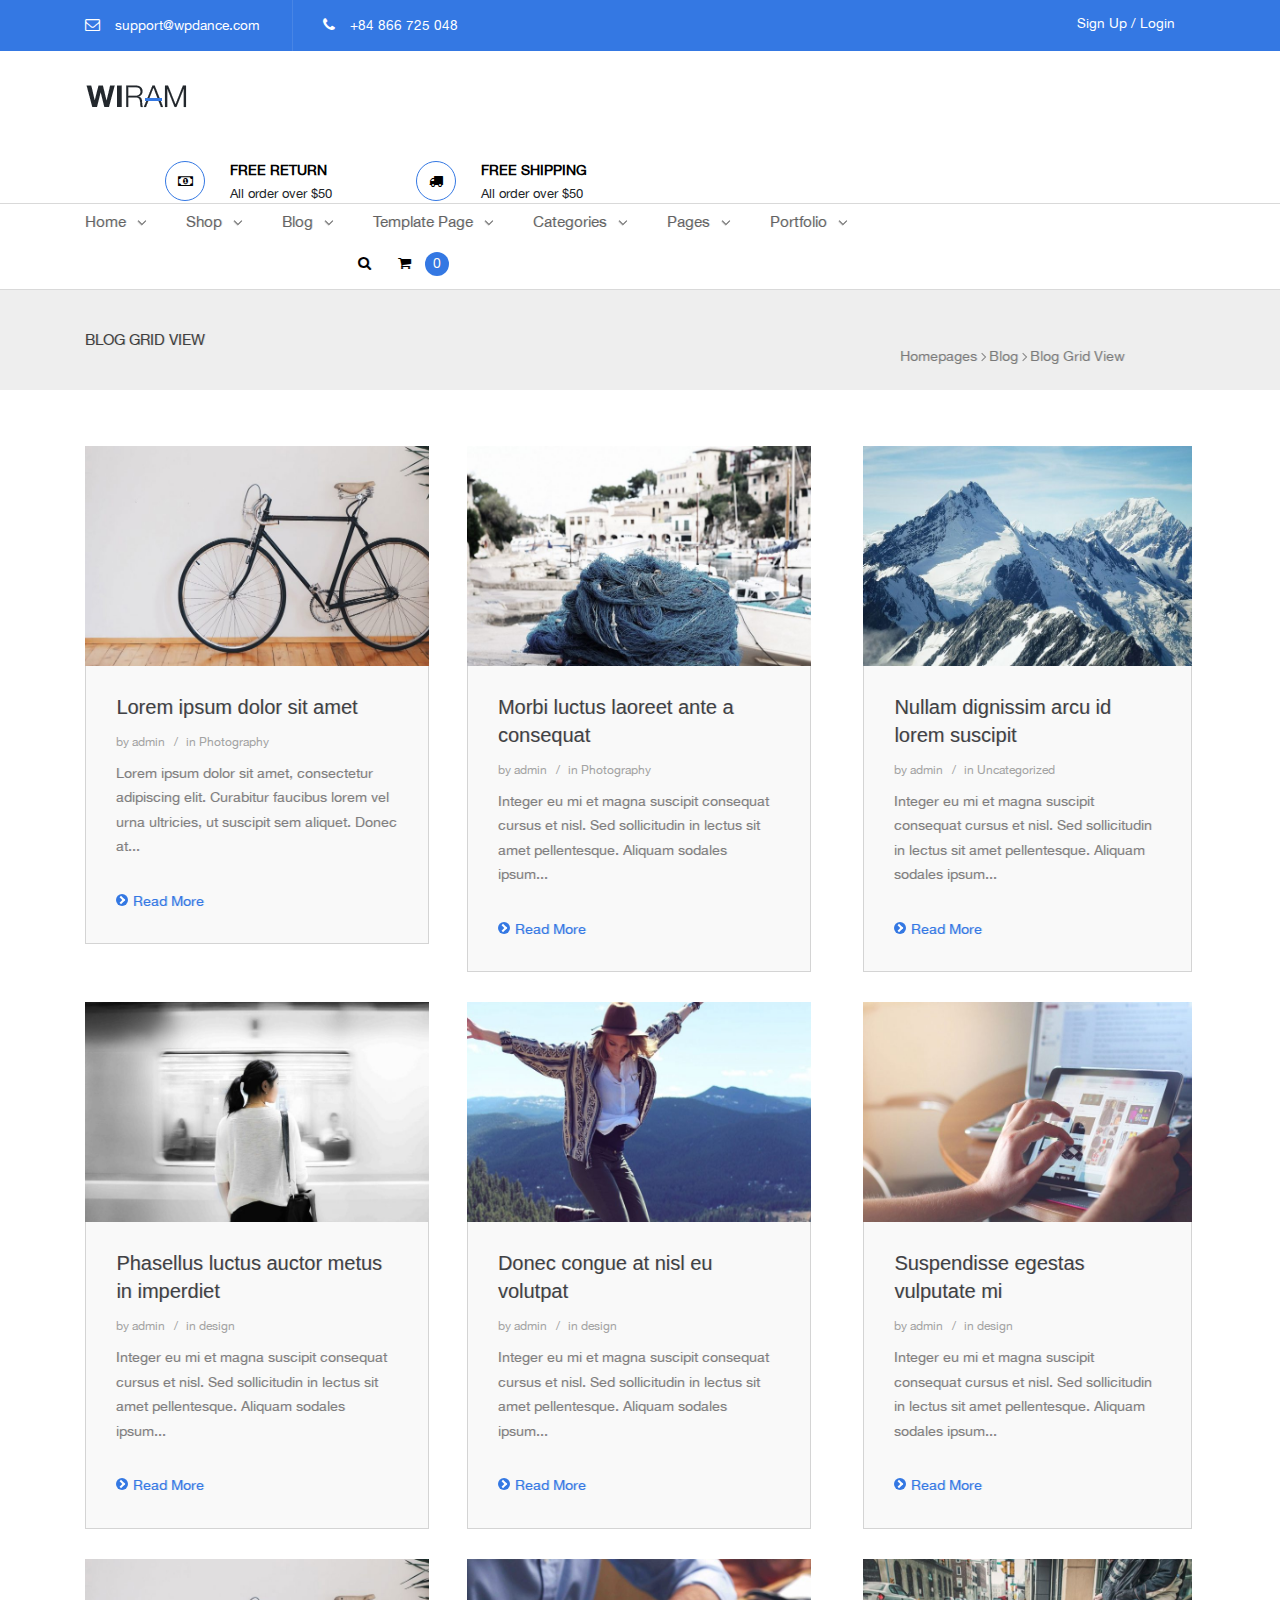
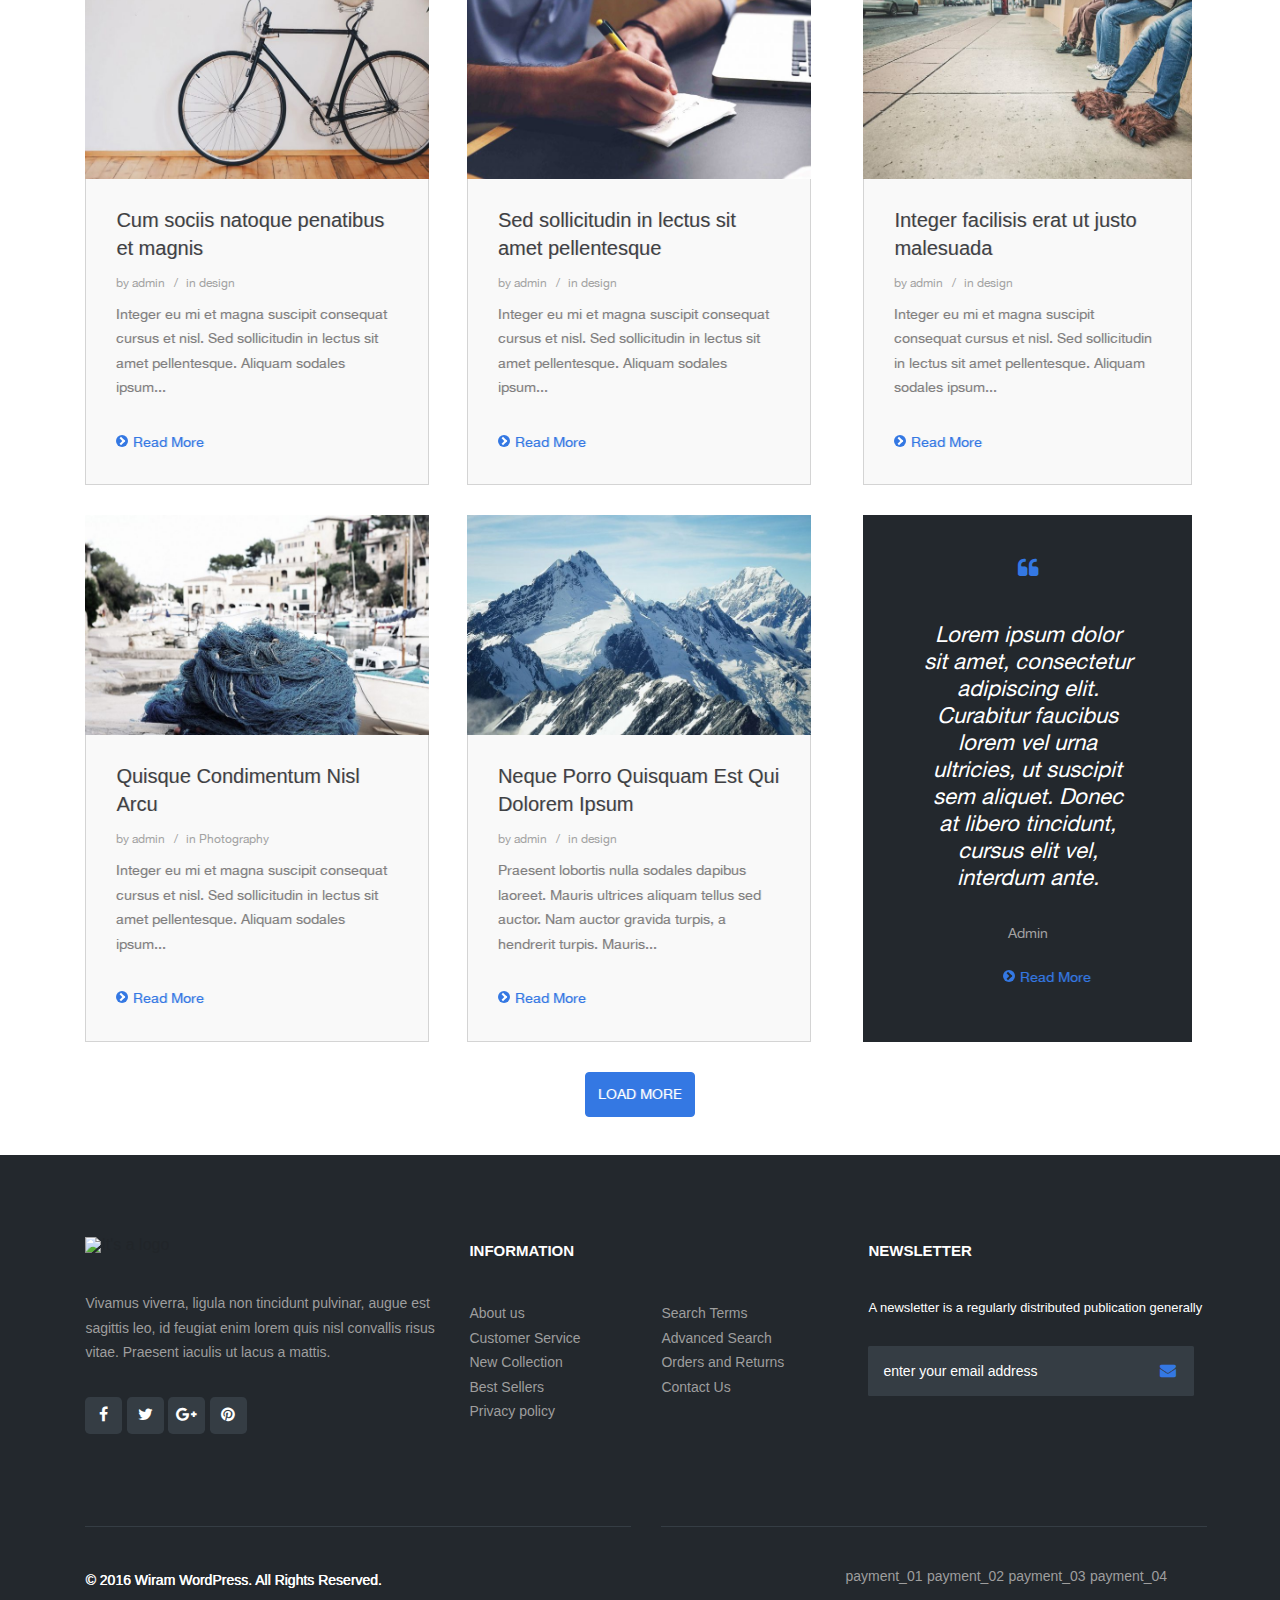
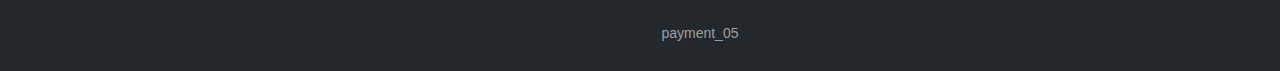
==== index.html @ 752b92be "Update Footer" ====
<!DOCTYPE html>
<html>
<head>
	<title>Blog Grid View - WPDANCE</title>
	<meta charset="utf-8" />
	<meta name="viewport" content="width=device-width, initial-scale=1.0">
	<!--<link href="https://fonts.googleapis.com/css?family=" rel="stylesheet">-->
	<link rel="stylesheet" href="https://cdnjs.cloudflare.com/ajax/libs/font-awesome/4.7.0/css/font-awesome.min.css">
	<link rel="icon" type="image/png" href="img/icon.png" />
	<link rel="stylesheet" href="css/bootstrap-grid.min.css" media="screen"\>
	<link rel="stylesheet" href="css/bootstrap.min.css" media="screen"\>
	<link rel="stylesheet" href="css/reset.css" media="screen" \>
	<link rel="stylesheet" href="css/style.css" media="screen" \>
	
</head>
<body>
	<!--Header-->
	<!--Top Header-->
	<div id="topHeader">
		<ul class="wrapper">
			<li class="headerItem" id="headerItem1">
				<i class="fa fa-envelope-o" aria-hidden="true"></i>
				support@wpdance.com
			</li>
			<li class="headerItem" id="headerItem2">
				<i class="fa fa-phone" aria-hidden="true"></i>
				+84 866 725 048
			</li>
			<li class="headerItem" id="headerItem3">Sign Up / Login</li>
		</ul>
	</div>
	<!--End of Top Header-->
	<!--Bottom Header-->
	<div class="wrapper">
		<div id="logo">
			<img src="img/logo.png" alt="logo">
		</div>
		<ul id="botHeader">
			<li class="botHeaderItem">
				<a href="#">
					<i class="fa fa-money botHeaderIcon" aria-hidden="true"></i>
				</a>
				<div class="botHeaderContent">
					<a href=#>FREE RETURN</a>
					<p>All order over $50</p> 
				</div>
			</li>
			<li class="botHeaderItem">
				<a href="#">
					<i class="fa fa-truck botHeaderIcon" aria-hidden="true"></i>
				</a>
				<div class="botHeaderContent">
					<a href=#>FREE SHIPPING</a>
					<p>All order over $50</p> 
				</div>
			</li>
		</ul>
	</div>
	<div style="clear:both"></div>
	<!--End of Bottom Header-->
	<!--Navigation Bar-->
	<div id="navBar">
		<div class="wrapper">
			<ul id="leftNavBar">
				<a href=#>
					<li>Home</li>
				</a>
				<a href=#>
					<li>Shop</li>
				</a>
				<a href=#>
					<li>Blog</li>
				</a>
				<a href=#>
					<li>Template Page</li>
				</a>
				<a href=#>
					<li>Categories</li>
				</a>
				<a href=#>
					<li>Pages</li>
				</a>
				<a href=#>
					<li>Portfolio</li>
				</a>
				<a href="#">
					<li id="rightNavBar">
						<div id="search" class="fa fa-search">
						</div>
						<div id="shopping">
							<i class="fa fa-shopping-cart" aria-hidden="true"></i>
							<div id="nItem">0</div>
						</div>
					</li>
				</a>
			</ul>

		</div>	
	</div>
	<!--End of Navigation Bar-->
	<!--End of Header-->
	<!--Body-->
	<!--Grid View Title-->
	<div id="gridViewTitle">
		<div class="wrapper">
			<h3>BLOG GRID VIEW</h3>
			<ul>
				<li>Homepages</li>
				<li>Blog</li>
				<li>Blog Grid View</li>
			</ul>
		</div>
	</div>
	<!--End of Grid View Title-->
	<!--Grid View Content-->
	<div id="gridViewContent">
		<div class="wrapper row">
			<div class="col-lg-4">
				<div class="gridViewPost firstCol">
					<img src="img/thumbnail1.jpg" alt="It's a bike">
					<div class="gridViewPostContent">
						<h2>Lorem ipsum dolor sit amet</h2>
						<ul>
							<li>by admin</li>
							<li>in Photography</li>
						</ul>
						<p>Lorem ipsum dolor sit amet, consectetur adipiscing elit. Curabitur faucibus lorem vel urna ultricies, ut suscipit sem aliquet. Donec at...</p>
						<a href="#">
							<div class="readMore"><div></div></div>
							<p>Read More</p>
						</a>
					</div>
				</div>
			</div>
			<div class="col-lg-4">
				<div class="gridViewPost secondCol">
					<img src="img/thumbnail2.jpg" alt="It's a bike">
					<div class="gridViewPostContent">
						<h2>Morbi luctus laoreet ante a consequat</h2>
						<ul>
							<li>by admin</li>
							<li>in Photography</li>
						</ul>
						<p>Integer eu mi et magna suscipit consequat cursus et nisl. Sed sollicitudin in lectus sit amet pellentesque. Aliquam sodales ipsum...</p>
						<a href="#">
							<div class="readMore"><div></div></div>
							<p>Read More</p>
						</a>
					</div>
				</div>
			</div>
			<div class="col-lg-4">
				<div class="gridViewPost thirdCol">
					<img src="img/thumbnail3.jpg" alt="It's a bike">
					<div class="gridViewPostContent">
						<h2>Nullam dignissim arcu id lorem suscipit</h2>
						<ul>
							<li>by admin</li>
							<li>in Uncategorized</li>
						</ul>
						<p>Integer eu mi et magna suscipit consequat cursus et nisl. Sed sollicitudin in lectus sit amet pellentesque. Aliquam sodales ipsum...</p>
						<a href="#">
							<div class="readMore"><div></div></div>
							<p>Read More</p>
						</a>
					</div>
				</div>
			</div>
		</div>
		<!--**************************************************************************************************************************-->
		<div class="wrapper row">
			<div class="col-lg-4">
				<div class="gridViewPost firstCol">
					<img src="img/thumbnail4.jpg" alt="It's a bike">
					<div class="gridViewPostContent">
						<h2>Phasellus luctus auctor metus in imperdiet</h2>
						<ul>
							<li>by admin</li>
							<li>in design</li>
						</ul>
						<p>Integer eu mi et magna suscipit consequat cursus et nisl. Sed sollicitudin in lectus sit amet pellentesque. Aliquam sodales ipsum...</p>
						<a href="#">
							<div class="readMore"><div></div></div>
							<p>Read More</p>
						</a>
					</div>
				</div>
			</div>
			<div class="col-lg-4">
				<div class="gridViewPost secondCol">
					<img src="img/thumbnail5.jpg" alt="It's a bike">
					<div class="gridViewPostContent">
						<h2>Donec congue at nisl eu volutpat</h2>
						<ul>
							<li>by admin</li>
							<li>in design</li>
						</ul>
						<p>Integer eu mi et magna suscipit consequat cursus et nisl. Sed sollicitudin in lectus sit amet pellentesque. Aliquam sodales ipsum...</p>
						<a href="#">
							<div class="readMore"><div></div></div>
							<p>Read More</p>
						</a>
					</div>
				</div>
			</div>
			<div class="col-lg-4">
				<div class="gridViewPost thirdCol">
					<img src="img/thumbnail6.jpg" alt="It's a bike">
					<div class="gridViewPostContent">
						<h2>Suspendisse egestas vulputate mi</h2>
						<ul>
							<li>by admin</li>
							<li>in design</li>
						</ul>
						<p>Integer eu mi et magna suscipit consequat cursus et nisl. Sed sollicitudin in lectus sit amet pellentesque. Aliquam sodales ipsum...</p>
						<a href="#">
							<div class="readMore"><div></div></div>
							<p>Read More</p>
						</a>
					</div>
				</div>
			</div>
		</div>
		<!--**************************************************************************************************************************-->
		<div class="wrapper row">
			<div class="col-lg-4">
				<div class="gridViewPost firstCol">
					<img src="img/thumbnail7.jpg" alt="It's a bike">
					<div class="gridViewPostContent">
						<h2>Cum sociis natoque penatibus et magnis</h2>
						<ul>
							<li>by admin</li>
							<li>in design</li>
						</ul>
						<p>Integer eu mi et magna suscipit consequat cursus et nisl. Sed sollicitudin in lectus sit amet pellentesque. Aliquam sodales ipsum...</p>
						<a href="#">
							<div class="readMore"><div></div></div>
							<p>Read More</p>
						</a>
					</div>
				</div>
			</div>
			<div class="col-lg-4">
				<div class="gridViewPost secondCol">
					<img src="img/thumbnail8.jpg" alt="It's a bike">
					<div class="gridViewPostContent">
						<h2>Sed sollicitudin in lectus sit amet pellentesque</h2>
						<ul>
							<li>by admin</li>
							<li>in design</li>
						</ul>
						<p>Integer eu mi et magna suscipit consequat cursus et nisl. Sed sollicitudin in lectus sit amet pellentesque. Aliquam sodales ipsum...</p>
						<a href="#">
							<div class="readMore"><div></div></div>
							<p>Read More</p>
						</a>
					</div>
				</div>
			</div>
			<div class="col-lg-4">
				<div class="gridViewPost thirdCol">
					<img src="img/thumbnail9.jpg" alt="It's a bike">
					<div class="gridViewPostContent">
						<h2>Integer facilisis erat ut justo malesuada</h2>
						<ul>
							<li>by admin</li>
							<li>in design</li>
						</ul>
						<p>Integer eu mi et magna suscipit consequat cursus et nisl. Sed sollicitudin in lectus sit amet pellentesque. Aliquam sodales ipsum...</p>
						<a href="#">
							<div class="readMore"><div></div></div>
							<p>Read More</p>
						</a>
					</div>
				</div>
			</div>
		</div>
		<!--**************************************************************************************************************************-->
		<div class="wrapper row">
			<div class="col-lg-4">
				<div class="gridViewPost firstCol">
					<img src="img/thumbnail10.jpg" alt="It's a bike">
					<div class="gridViewPostContent">
						<h2>Quisque Condimentum Nisl Arcu</h2>
						<ul>
							<li>by admin</li>
							<li>in Photography</li>
						</ul>
						<p>Integer eu mi et magna suscipit consequat cursus et nisl. Sed sollicitudin in lectus sit amet pellentesque. Aliquam sodales ipsum...</p>
						<a href="#">
							<div class="readMore"><div></div></div>
							<p>Read More</p>
						</a>
					</div>
				</div>
			</div>
			<div class="col-lg-4">
				<div class="gridViewPost secondCol">
					<img src="img/thumbnail11.jpg" alt="It's a bike">
					<div class="gridViewPostContent">
						<h2>Neque Porro Quisquam Est Qui Dolorem Ipsum</h2>
						<ul>
							<li>by admin</li>
							<li>in design</li>
						</ul>
						<p>Praesent lobortis nulla sodales dapibus laoreet. Mauris ultrices aliquam tellus sed auctor. Nam auctor gravida turpis, a hendrerit turpis. Mauris...</p>
						<a href="#">
							<div class="readMore"><div></div></div>
							<p>Read More</p>
						</a>
					</div>
				</div>
			</div>
			<div class="col-lg-4">
				<div class="gridViewPost thirdCol" id="blockQuote">
					<i class="fa fa-quote-left" aria-hidden="true"></i>
					<p id="quoteContent">
						Lorem ipsum dolor sit amet, consectetur adipiscing elit. Curabitur faucibus lorem vel urna ultricies, ut suscipit sem aliquet. Donec at libero tincidunt, cursus elit vel, interdum ante.
					</p>
					<p id="quoteCredit">Admin</p>
					<a href="#">
						<div>
							<div class="readMore"><div></div></div>
							<p>Read More</p>
						</div>
					</a>
				</div>
			</div>
		</div>
		<button type="button" class="btn btn-primary" id="loadMore">LOAD MORE</button>
		<!--End of Grid View Content-->
		<!--End of Body-->
		<!--Footer-->
		<div id="footer">
			<div class="wrapper">
				<div class="row">
					<div class="col-lg-4" id="leftCol">
						<img src="img/logo2.png" alt="It's a logo">
						<p>
							Vivamus viverra, ligula non tincidunt pulvinar, augue est sagittis leo, id feugiat enim lorem quis nisl convallis risus vitae. Praesent iaculis ut lacus a mattis.
						</p>
						<div id="contact">
							<a href="#">
								<i class="fa fa-facebook" aria-hidden="true" title="Become our fan"></i>
							</a>
							<a href="#">
								<i class="fa fa-twitter" aria-hidden="true" title="Twitter"></i>
							</a>
							<a href="#">
								<i class="fa fa-google-plus" aria-hidden="true" title="Google"></i>
							</a>
							<a href="#">
								<i class="fa fa-pinterest" aria-hidden="true" title="Pin"></i>
							</a>
						</div>
					</div>
					<div class="col-lg-4" id="midCol">
						<h2>INFORMATION</h2>
						<div class="row">
							<div class="col-lg-6">
								<ul>
									<li>About us</li>
									<li>Customer Service</li>
									<li>New Collection</li>
									<li>Best Sellers</li>
									<li>Privacy policy</li>
								</ul>
							</div>
							<div class="col-lg-6">
								<ul>
									<li>Search Terms</li>
									<li>Advanced Search</li>
									<li>Orders and Returns</li>
									<li>Contact Us</li>
								</ul>
							</div>
						</div>
					</div>
					<div class="col-lg-4" id="rightCol">
						<h2>NEWSLETTER</h2>
						<p>A newsletter is a regularly distributed publication generally</p>
						<input type="text" placeholder="enter your email address" id="emailForm">
						<button type="submit" id="submitButton">
							<i class="fa fa-envelope" aria-hidden="true"></i>
						</button>
					</div>
				</div>
				<div class="row" id="botFooter">
					<div class="col-lg-6" id="copyright">
						<p>© 2016 Wiram WordPress. All Rights Reserved.</p>
					</div>
					<div class="col-lg-6" id="payment">
						<ul>
							<a href="#"><li>payment_01</li></a>
							<a href="#"><li>payment_02</li></a>
							<a href="#"><li>payment_03</li></a>
							<a href="#"><li>payment_04</li></a>
							<a href="#"><li>payment_05</li></a>
						</ul>
					</div>
				</div>
			</div>
		</div>
		<!--End of Footer-->
		<script src="js/jquery.min.js"></script>
		<script src="js/bootstrap.bundle.min.js"></script>
	</body>
	</html>
---- css/style.css ----
/*********************************************Font*********************************************/
@font-face {
	font-family: helvetiNeue;
	src: url("font/HelveticaNeue.woff");
}
/*********************************************General*********************************************/
.wrapper
{
	margin-left: 6.67%;
	margin-right: 5.67%;
}

body
{
	font-family: "helvetiNeue";
	position: relative;
}
body::after {
	content: '';
	display: block;
	height: 524px;
}
/*********************************************Header*********************************************/
/*-----------------Top Header-------------*/
#topHeader
{
	background: #3478e3;
	color: #ffffff;
	width: 100%;
}

#topHeader .headerItem
{
	display: inline-block;
	height: auto;
	font-size: 13.5px;
	padding: 17px 32px 18px 0;

}
#topHeader #headerItem1
{
	border-right: 1px solid rgba(255, 255, 255, 0.1);
}
#topHeader #headerItem1 i
{
	font-size: 15px;
	padding-right: 11px;
}
#topHeader #headerItem2 i
{
	font-size: 15px;
	padding-left:26px;
	padding-right: 11px;
}
#topHeader #headerItem3
{
	float:right;
}
/*-----------------Bottom Header-------------*/
#logo
{
	width: 55.5%;
	padding-top: 34px;
	padding-bottom: 28px;
	float: left;
}
#botHeader
{
	float:left;
}
#botHeader li
{
	display: inline-block;
}
.botHeaderItem
{
	width: auto;
	padding-top: 22px;
	margin-left: 80px;
}
.botHeaderIcon
{
	float:left;
	width:40px;
	height: 40px;
	padding: 12px;
	border-radius: 40px;
	border: 1px solid #3478e3;
	margin-right: 25px;
}
.botHeaderContent
{
	float:left;
}
.botHeaderItem a
{
	font-weight: bold;
	font-size: 14px;
}
.botHeaderItem p
{
	margin-top: 10px;
	font-size: 13px;
}
/*-----------------Navigation Bar-------------*/
#navBar
{
	font-size: 15px;
	border-top: 0.5px solid rgba(63, 63, 63, 0.2);
	border-bottom: 0.5px solid rgba(63, 63, 63, 0.2);

}
#leftNavBar li
{
	display: inline-block;
	padding: 10px 56px 13px 0;
	text-shadow: 1px 0 rgba(63, 63, 63, 0.2);
	color:rgba(63, 63, 63, 0.8);
}
/*******This is weird**********/
#navBar ul a:nth-child(8) li
{
	padding-right: 0px;
	color:black;
}
#leftNavBar li:after
{
	content: ' ';
	position: absolute;
	width: 6px;
	height: 6px;
	border-top: 1px solid rgba(63, 63, 63, 0.8);
	border-right: 1px solid rgba(63, 63, 63, 0.8);
	box-shadow: 1px 0 rgba(63, 63, 63, 0.2);
	margin-top: 4px;
	margin-left: 13px;
	transform: rotate(135deg);
}
#rightNavBar
{
	
	margin-left:273px;
	width: auto;
	font-size: 14px;
}
#rightNavBar:after
{
	display:none;
}
#search, #shopping i
{
	display: inline-block;
}
#shopping
{
	display: inline-block;
	margin-left: 23px;
}
#nItem
{
	display: inline-block;
	width: 24px;
	height: 24px;
	border-radius: 24px;
	background: #3478e3;
	color:white;
	text-align: center;
	padding-top: 4.5px;
	margin-left: 10px;
}
/*********************************************Body*********************************************/
/*-----------------Grid View Title-------------*/
#gridViewTitle
{
	background: #eeeeee;
	height:100px;
	color:rgba(63, 63, 63, 1);
	text-shadow: 1px 0 rgba(63, 63, 63, 0.2);
}
#gridViewTitle ul
{
	display: inline-block;
	margin-left: 815px;

}
#gridViewTitle h3
{
	padding-top: 42px;
	display: inline-block;	
	font-size: 15px;
}
#gridViewTitle ul li
{
	display: inline-block;
	font-size: 14px;
	color:rgba(63, 63, 63, 0.6);
	margin-right: 8px;

}
#gridViewTitle ul li:last-child:after
{
	display: none;
}
#gridViewTitle ul li:after
{
	content:' ';
	position:absolute;
	width: 6px;
	height: 6px;
	border-top: 1px solid rgba(63, 63, 63, 0.6);
	border-right: 1px solid rgba(63, 63, 63, 0.6);
	transform: rotate(45deg);
	margin-top: 5px;
	margin-left: 2px;
}
/*-----------------Grid View Content-------------*/
#gridViewContent
{
	padding-top: 56px;
}
.row
{
	margin-bottom: 30px;
}
.gridViewPost
{
	max-width: 100%;
	height: auto;
}
.gridViewPost img
{
	width: 100%;
	height: 220px;

}

.firstCol
{
	margin-left: -15px;

}
.secondCol
{
	margin-left: -7.5px;
}
.thirdCol
{
	margin-left: 15px;
}

.gridViewPost .gridViewPostContent
{
	border-left: 0.5px solid rgba(63, 63, 63, 0.2);
	border-right: 0.5px solid rgba(63, 63, 63, 0.2);
	border-bottom: 0.5px solid rgba(63, 63, 63, 0.2);
	margin-top: -2px; /*problem here*/
	background: rgb(249, 249, 249);

}
.gridViewPost .gridViewPostContent h2
{
	font-family: "Segoe UI", sans-serif;
	padding: 27px 30px 0 30px;
	font-size: 20px;
	line-height: 28px;
	color:rgb(63, 65, 68);
	text-shadow: 1px 0 rgba(63, 63, 63, 0.2);
}

.gridViewPost .gridViewPostContent ul
{
	padding: 15px 30px 0 30px;
	font-size: 12px;
	color:rgb(163, 163, 163);
}
.gridViewPost .gridViewPostContent ul li
{
	display: inline-block;
	margin-right: 18px;
}
.gridViewPost .gridViewPostContent ul li:after
{
	display: inline-block;
	content:'/';
	position:absolute;
	margin:0 9px;
}
.gridViewPost .gridViewPostContent ul li:last-child:after
{
	display: none;
}

.gridViewPost .gridViewPostContent p
{
	line-height: 24.5px;
	padding: 13px 30px 0 30px;
	font-size: 14px;
	color: rgb(127, 126, 126);
	text-shadow: 1px 0 rgba(127, 126, 126, 0.2);
}
/*Is it a not considered a real element?****/
.gridViewPost .gridViewPostContent a p, #blockQuote a p
{
	display: inline-block;
	padding: 30px;
	padding-left: 1px;
	color: rgb(52,120,227);
	text-shadow: 1px 0 rgba(52,120,227, 0.3);
	font-size: 14px;
}
.readMore
{
	display: inline-block;
	margin-left: 30px;
	width: 12px;
	height: 12px;
	border-radius: 12px;
	background: rgb(52,120,227);

}
.readMore div
{
	content: ' ';
	width: 6px;
	height: 6px;
	position: relative;
	left:2px;
	top:3px;
	border-top: 2px solid rgba(255, 255, 255, 1);
	border-right: 2px solid rgba(255, 255, 255, 1);
	transform: rotate(45deg);
}
/*-------Block Quote---------*/
#blockQuote
{
	max-width: 100%;
	height: 100%;
	background: rgb(35,40,45);
}
#quoteContent
{
	color: white;
	font-size: 22px;
	font-style: italic;
	text-align: center;
	padding:0 60px;
	line-height: 27px;
}
#blockQuote .readMore
{
	margin-left:140px;
}
#blockQuote .readMore div
{
	border-color: rgb(35,40,45);
}
.fa-quote-left
{
	color:rgb(52,120,227);
	position: relative;
	left:47%;
	font-size: 22px;
	margin: 42px 0;
}
#quoteCredit
{
	font-size: 14px;
	text-align: center;
	color: rgb(163, 163, 163);
	margin-top:35px;
}
#loadMore
{
	display: block;
	margin: auto;
	height: 45px;
	margin-bottom: 30px;
	background: rgb(52,120,227);
	border-color: rgb(52,120,227);
	font-size: 14px;
	padding: 15.5px auto;
	text-align: center;
	text-shadow: 1px 0 rgba(255, 255, 255, 0.3);
}
/*********************************************Footer*********************************************/
/*-----------------Left Column-------------*/
#footer
{
	background: rgb(35,40,45);
	font-family: "Segoe UI", sans-serif;
	position: absolute;
	bottom: 0
}

#leftCol
{
	padding: 82px 15px 0 15px;
}

#leftCol img
{
	margin-bottom: 38px;
}

#leftCol p
{
	font-size: 14px;
	color: rgb(158, 158, 158);
	line-height: 24.5px;
	margin-bottom: 32px;
}
#contact i 
{
	display: inline-block;
	color: white;
	width: 37px;
	height: 37px;
	border-radius: 0.3rem;
	background: rgb(53, 61, 68);
	text-align:center;
	font-size: 16px;
	padding-top: 9.5px;
}

#midCol
{
	padding-top:88px;
}

#midCol h2, #rightCol h2
{
	font-size: 15px;
	font-weight: bold;
	color:white;
	margin-bottom: 43px;
}
#midCol li
{
	font-size: 14px;
	color: rgb(158, 158, 158);
	line-height: 24.5px;
}

#rightCol
{
	padding:88px 15px 0 30px;
	color:white;
}
#rightCol p
{
	font-size: 13px;
	margin-bottom: 32px;
}

#emailForm
{
	width: 96%;
	height: 50px;
	background: rgb(53, 61, 68);
	border-width: 0;
	border-radius: 0.1rem;
	padding: 20px 15px 20px 15px;
	font-size: 14px;
	color: white;
}
#emailForm:focus
{
	outline: none;
}

#emailForm::placeholder
{
	color:white;
}


#submitButton
{
	position: absolute;
	top:206px;
	right:40px;
	background: transparent;
	border:none;
	color:rgb(52,120,227);

}

#copyright p
{
	color: white;
	text-shadow: 0.5px 0 white; 
	font-size: 14px;
	margin-top: 42px;
	margin-bottom: 38px;
	padding-top: 46px;
	border-top: 1px solid rgb(53, 61, 68);
}


#payment ul
{
	border-top: 1px solid rgb(53, 61, 68);
	margin-top:42px;
	padding-right: 0px;
	width: 100%;
	display: block;
}


#payment ul li
{
	display: inline-block;
	margin-top:42px;
	font-size: 14px;
	color: rgb(158, 158, 158);
}

#payment ul a:first-child li
{
	margin-left: 184px;
}
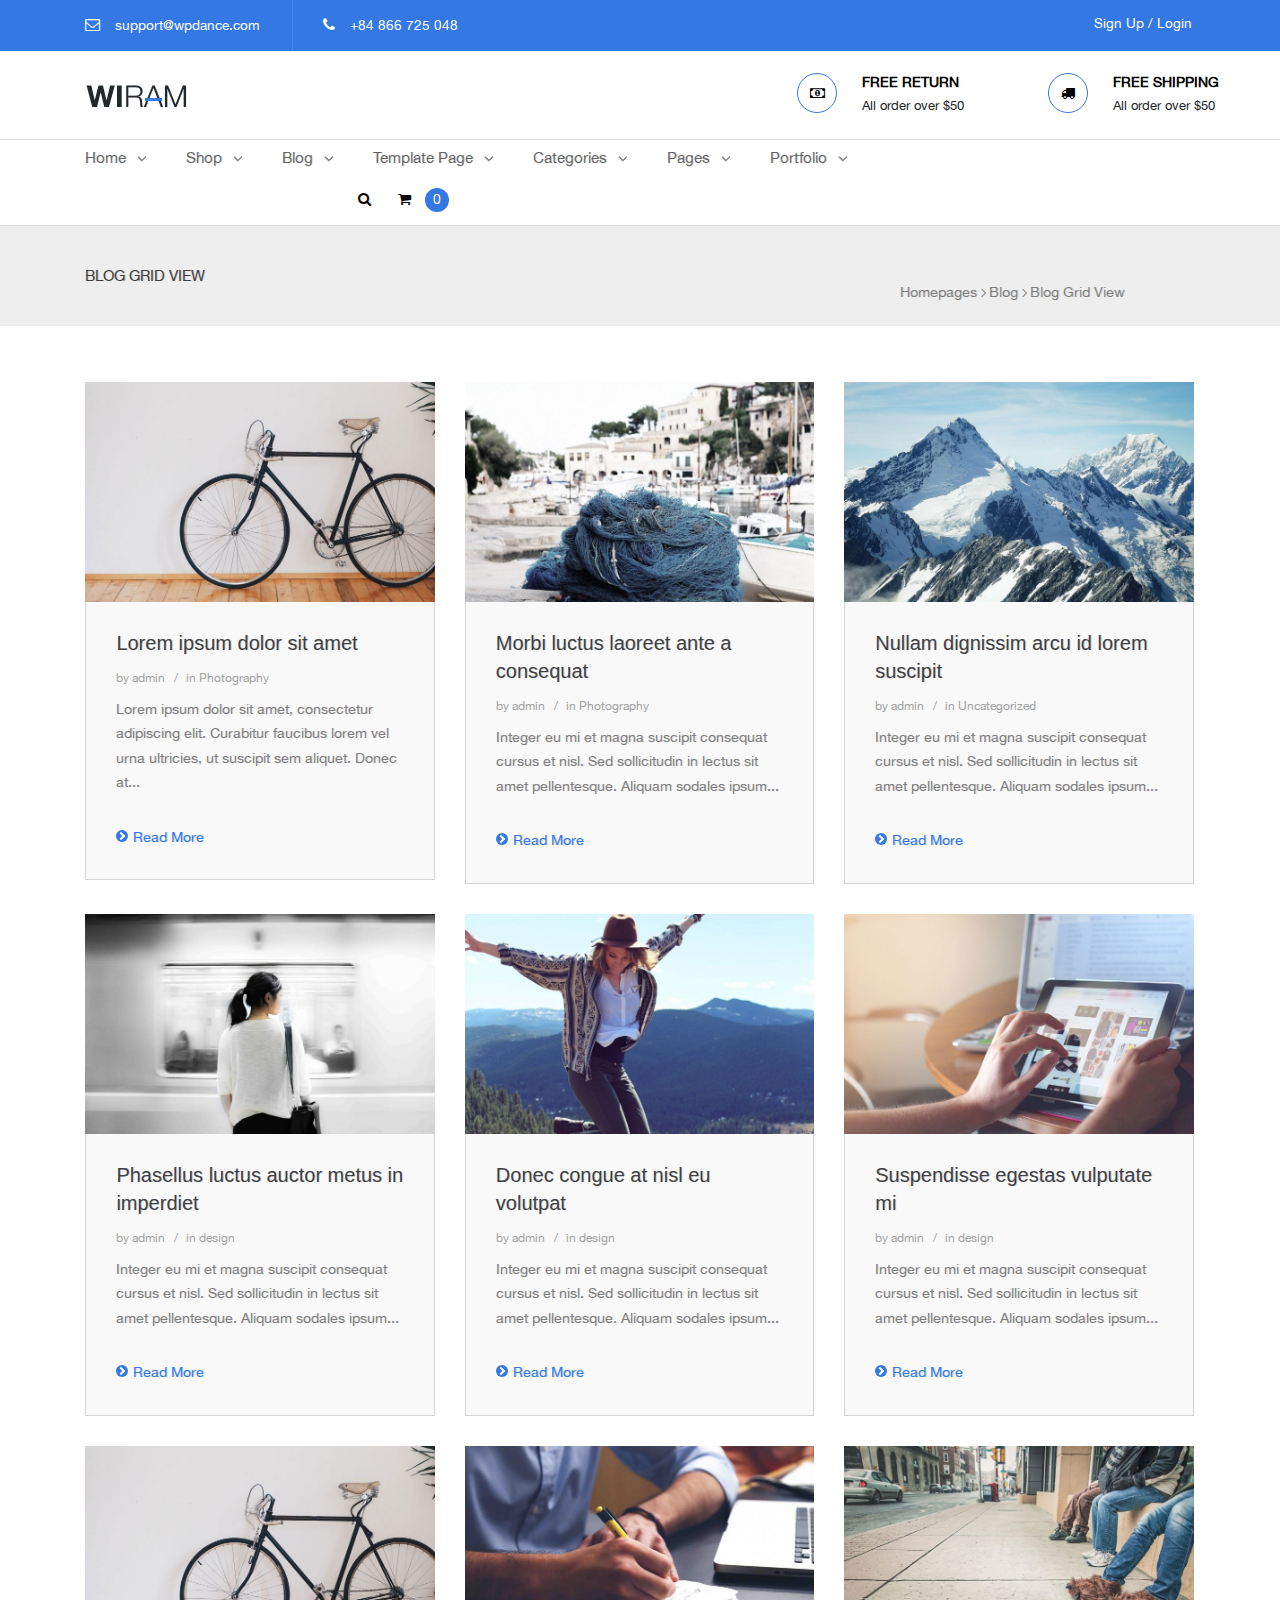
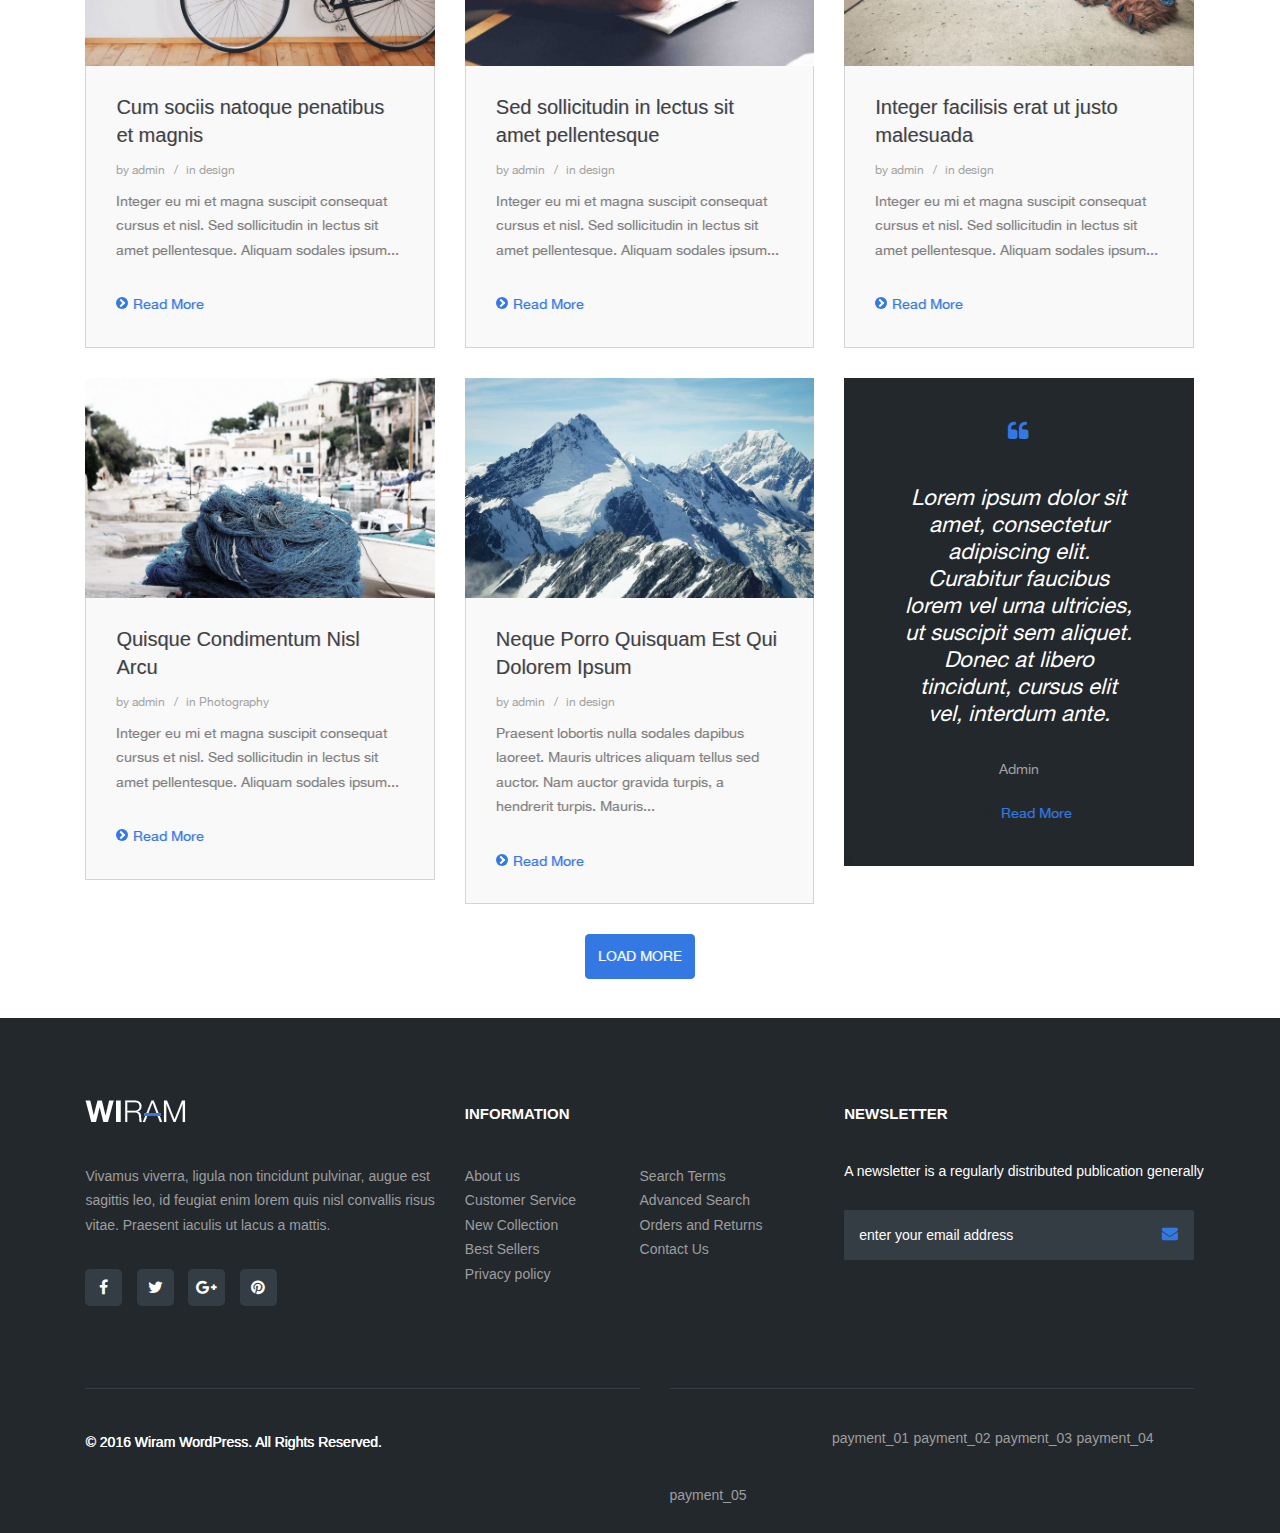
==== commit 1ec3e741: "Update positioning" ====
--- a/index.html
+++ b/index.html
@@ -26,7 +26,7 @@
 				<i class="fa fa-phone" aria-hidden="true"></i>
 				+84 866 725 048
 			</li>
-			<li class="headerItem" id="headerItem3">Sign Up / Login</li>
+			<li class="headerItem" id="headerItem3"><p>Sign Up / Login</p></li>
 		</ul>
 	</div>
 	<!--End of Top Header-->
@@ -115,204 +115,182 @@
 	<!--Grid View Content-->
 	<div id="gridViewContent">
 		<div class="wrapper row">
-			<div class="col-lg-4">
-				<div class="gridViewPost firstCol">
-					<img src="img/thumbnail1.jpg" alt="It's a bike">
-					<div class="gridViewPostContent">
-						<h2>Lorem ipsum dolor sit amet</h2>
-						<ul>
-							<li>by admin</li>
-							<li>in Photography</li>
-						</ul>
-						<p>Lorem ipsum dolor sit amet, consectetur adipiscing elit. Curabitur faucibus lorem vel urna ultricies, ut suscipit sem aliquet. Donec at...</p>
-						<a href="#">
-							<div class="readMore"><div></div></div>
-							<p>Read More</p>
-						</a>
-					</div>
-				</div>
-			</div>
-			<div class="col-lg-4">
-				<div class="gridViewPost secondCol">
-					<img src="img/thumbnail2.jpg" alt="It's a bike">
-					<div class="gridViewPostContent">
-						<h2>Morbi luctus laoreet ante a consequat</h2>
-						<ul>
-							<li>by admin</li>
-							<li>in Photography</li>
-						</ul>
-						<p>Integer eu mi et magna suscipit consequat cursus et nisl. Sed sollicitudin in lectus sit amet pellentesque. Aliquam sodales ipsum...</p>
-						<a href="#">
-							<div class="readMore"><div></div></div>
-							<p>Read More</p>
-						</a>
-					</div>
-				</div>
-			</div>
-			<div class="col-lg-4">
-				<div class="gridViewPost thirdCol">
-					<img src="img/thumbnail3.jpg" alt="It's a bike">
-					<div class="gridViewPostContent">
-						<h2>Nullam dignissim arcu id lorem suscipit</h2>
-						<ul>
-							<li>by admin</li>
-							<li>in Uncategorized</li>
-						</ul>
-						<p>Integer eu mi et magna suscipit consequat cursus et nisl. Sed sollicitudin in lectus sit amet pellentesque. Aliquam sodales ipsum...</p>
-						<a href="#">
-							<div class="readMore"><div></div></div>
-							<p>Read More</p>
-						</a>
-					</div>
+			<div class="col-lg-4 gridViewPost firstCol">
+				<img src="img/thumbnail1.jpg" alt="It's a bike">
+				<div class="gridViewPostContent">
+					<h2>Lorem ipsum dolor sit amet</h2>
+					<ul>
+						<li>by admin</li>
+						<li>in Photography</li>
+					</ul>
+					<p>Lorem ipsum dolor sit amet, consectetur adipiscing elit. Curabitur faucibus lorem vel urna ultricies, ut suscipit sem aliquet. Donec at...</p>
+					<a href="#">
+						<div class="readMore"><div></div></div>
+						<p>Read More</p>
+					</a>
+				</div>
+			</div>
+			<div class="col-lg-4 gridViewPost secondCol">
+				<img src="img/thumbnail2.jpg" alt="It's a bike">
+				<div class="gridViewPostContent">
+					<h2>Morbi luctus laoreet ante a consequat</h2>
+					<ul>
+						<li>by admin</li>
+						<li>in Photography</li>
+					</ul>
+					<p>Integer eu mi et magna suscipit consequat cursus et nisl. Sed sollicitudin in lectus sit amet pellentesque. Aliquam sodales ipsum...</p>
+					<a href="#">
+						<div class="readMore"><div></div></div>
+						<p>Read More</p>
+					</a>
+				</div>
+			</div>
+			<div class="col-lg-4 gridViewPost thirdCol">
+				<img src="img/thumbnail3.jpg" alt="It's a bike">
+				<div class="gridViewPostContent">
+					<h2>Nullam dignissim arcu id lorem suscipit</h2>
+					<ul>
+						<li>by admin</li>
+						<li>in Uncategorized</li>
+					</ul>
+					<p>Integer eu mi et magna suscipit consequat cursus et nisl. Sed sollicitudin in lectus sit amet pellentesque. Aliquam sodales ipsum...</p>
+					<a href="#">
+						<div class="readMore"><div></div></div>
+						<p>Read More</p>
+					</a>
 				</div>
 			</div>
 		</div>
 		<!--**************************************************************************************************************************-->
 		<div class="wrapper row">
-			<div class="col-lg-4">
-				<div class="gridViewPost firstCol">
-					<img src="img/thumbnail4.jpg" alt="It's a bike">
-					<div class="gridViewPostContent">
-						<h2>Phasellus luctus auctor metus in imperdiet</h2>
-						<ul>
-							<li>by admin</li>
-							<li>in design</li>
-						</ul>
-						<p>Integer eu mi et magna suscipit consequat cursus et nisl. Sed sollicitudin in lectus sit amet pellentesque. Aliquam sodales ipsum...</p>
-						<a href="#">
-							<div class="readMore"><div></div></div>
-							<p>Read More</p>
-						</a>
-					</div>
-				</div>
-			</div>
-			<div class="col-lg-4">
-				<div class="gridViewPost secondCol">
-					<img src="img/thumbnail5.jpg" alt="It's a bike">
-					<div class="gridViewPostContent">
-						<h2>Donec congue at nisl eu volutpat</h2>
-						<ul>
-							<li>by admin</li>
-							<li>in design</li>
-						</ul>
-						<p>Integer eu mi et magna suscipit consequat cursus et nisl. Sed sollicitudin in lectus sit amet pellentesque. Aliquam sodales ipsum...</p>
-						<a href="#">
-							<div class="readMore"><div></div></div>
-							<p>Read More</p>
-						</a>
-					</div>
-				</div>
-			</div>
-			<div class="col-lg-4">
-				<div class="gridViewPost thirdCol">
-					<img src="img/thumbnail6.jpg" alt="It's a bike">
-					<div class="gridViewPostContent">
-						<h2>Suspendisse egestas vulputate mi</h2>
-						<ul>
-							<li>by admin</li>
-							<li>in design</li>
-						</ul>
-						<p>Integer eu mi et magna suscipit consequat cursus et nisl. Sed sollicitudin in lectus sit amet pellentesque. Aliquam sodales ipsum...</p>
-						<a href="#">
-							<div class="readMore"><div></div></div>
-							<p>Read More</p>
-						</a>
-					</div>
+			<div class="col-lg-4 gridViewPost firstCol">
+				<img src="img/thumbnail4.jpg" alt="It's a bike">
+				<div class="gridViewPostContent">
+					<h2>Phasellus luctus auctor metus in imperdiet</h2>
+					<ul>
+						<li>by admin</li>
+						<li>in design</li>
+					</ul>
+					<p>Integer eu mi et magna suscipit consequat cursus et nisl. Sed sollicitudin in lectus sit amet pellentesque. Aliquam sodales ipsum...</p>
+					<a href="#">
+						<div class="readMore"><div></div></div>
+						<p>Read More</p>
+					</a>
+				</div>
+			</div>
+			<div class="col-lg-4 gridViewPost secondCol">
+				<img src="img/thumbnail5.jpg" alt="It's a bike">
+				<div class="gridViewPostContent">
+					<h2>Donec congue at nisl eu volutpat</h2>
+					<ul>
+						<li>by admin</li>
+						<li>in design</li>
+					</ul>
+					<p>Integer eu mi et magna suscipit consequat cursus et nisl. Sed sollicitudin in lectus sit amet pellentesque. Aliquam sodales ipsum...</p>
+					<a href="#">
+						<div class="readMore"><div></div></div>
+						<p>Read More</p>
+					</a>
+				</div>
+			</div>
+			<div class="col-lg-4 gridViewPost thirdCol">
+				<img src="img/thumbnail6.jpg" alt="It's a bike">
+				<div class="gridViewPostContent">
+					<h2>Suspendisse egestas vulputate mi</h2>
+					<ul>
+						<li>by admin</li>
+						<li>in design</li>
+					</ul>
+					<p>Integer eu mi et magna suscipit consequat cursus et nisl. Sed sollicitudin in lectus sit amet pellentesque. Aliquam sodales ipsum...</p>
+					<a href="#">
+						<div class="readMore"><div></div></div>
+						<p>Read More</p>
+					</a>
 				</div>
 			</div>
 		</div>
 		<!--**************************************************************************************************************************-->
 		<div class="wrapper row">
-			<div class="col-lg-4">
-				<div class="gridViewPost firstCol">
-					<img src="img/thumbnail7.jpg" alt="It's a bike">
-					<div class="gridViewPostContent">
-						<h2>Cum sociis natoque penatibus et magnis</h2>
-						<ul>
-							<li>by admin</li>
-							<li>in design</li>
-						</ul>
-						<p>Integer eu mi et magna suscipit consequat cursus et nisl. Sed sollicitudin in lectus sit amet pellentesque. Aliquam sodales ipsum...</p>
-						<a href="#">
-							<div class="readMore"><div></div></div>
-							<p>Read More</p>
-						</a>
-					</div>
-				</div>
-			</div>
-			<div class="col-lg-4">
-				<div class="gridViewPost secondCol">
-					<img src="img/thumbnail8.jpg" alt="It's a bike">
-					<div class="gridViewPostContent">
-						<h2>Sed sollicitudin in lectus sit amet pellentesque</h2>
-						<ul>
-							<li>by admin</li>
-							<li>in design</li>
-						</ul>
-						<p>Integer eu mi et magna suscipit consequat cursus et nisl. Sed sollicitudin in lectus sit amet pellentesque. Aliquam sodales ipsum...</p>
-						<a href="#">
-							<div class="readMore"><div></div></div>
-							<p>Read More</p>
-						</a>
-					</div>
-				</div>
-			</div>
-			<div class="col-lg-4">
-				<div class="gridViewPost thirdCol">
-					<img src="img/thumbnail9.jpg" alt="It's a bike">
-					<div class="gridViewPostContent">
-						<h2>Integer facilisis erat ut justo malesuada</h2>
-						<ul>
-							<li>by admin</li>
-							<li>in design</li>
-						</ul>
-						<p>Integer eu mi et magna suscipit consequat cursus et nisl. Sed sollicitudin in lectus sit amet pellentesque. Aliquam sodales ipsum...</p>
-						<a href="#">
-							<div class="readMore"><div></div></div>
-							<p>Read More</p>
-						</a>
-					</div>
+			<div class="col-lg-4 gridViewPost firstCol">
+				<img src="img/thumbnail7.jpg" alt="It's a bike">
+				<div class="gridViewPostContent">
+					<h2>Cum sociis natoque penatibus et magnis</h2>
+					<ul>
+						<li>by admin</li>
+						<li>in design</li>
+					</ul>
+					<p>Integer eu mi et magna suscipit consequat cursus et nisl. Sed sollicitudin in lectus sit amet pellentesque. Aliquam sodales ipsum...</p>
+					<a href="#">
+						<div class="readMore"><div></div></div>
+						<p>Read More</p>
+					</a>
+				</div>
+			</div>
+			<div class="col-lg-4 gridViewPost secondCol">
+				<img src="img/thumbnail8.jpg" alt="It's a bike">
+				<div class="gridViewPostContent">
+					<h2>Sed sollicitudin in lectus sit amet pellentesque</h2>
+					<ul>
+						<li>by admin</li>
+						<li>in design</li>
+					</ul>
+					<p>Integer eu mi et magna suscipit consequat cursus et nisl. Sed sollicitudin in lectus sit amet pellentesque. Aliquam sodales ipsum...</p>
+					<a href="#">
+						<div class="readMore"><div></div></div>
+						<p>Read More</p>
+					</a>
+				</div>
+			</div>
+			<div class="col-lg-4 gridViewPost thirdCol">
+				<img src="img/thumbnail9.jpg" alt="It's a bike">
+				<div class="gridViewPostContent">
+					<h2>Integer facilisis erat ut justo malesuada</h2>
+					<ul>
+						<li>by admin</li>
+						<li>in design</li>
+					</ul>
+					<p>Integer eu mi et magna suscipit consequat cursus et nisl. Sed sollicitudin in lectus sit amet pellentesque. Aliquam sodales ipsum...</p>
+					<a href="#">
+						<div class="readMore"><div></div></div>
+						<p>Read More</p>
+					</a>
 				</div>
 			</div>
 		</div>
 		<!--**************************************************************************************************************************-->
 		<div class="wrapper row">
-			<div class="col-lg-4">
-				<div class="gridViewPost firstCol">
-					<img src="img/thumbnail10.jpg" alt="It's a bike">
-					<div class="gridViewPostContent">
-						<h2>Quisque Condimentum Nisl Arcu</h2>
-						<ul>
-							<li>by admin</li>
-							<li>in Photography</li>
-						</ul>
-						<p>Integer eu mi et magna suscipit consequat cursus et nisl. Sed sollicitudin in lectus sit amet pellentesque. Aliquam sodales ipsum...</p>
-						<a href="#">
-							<div class="readMore"><div></div></div>
-							<p>Read More</p>
-						</a>
-					</div>
-				</div>
-			</div>
-			<div class="col-lg-4">
-				<div class="gridViewPost secondCol">
-					<img src="img/thumbnail11.jpg" alt="It's a bike">
-					<div class="gridViewPostContent">
-						<h2>Neque Porro Quisquam Est Qui Dolorem Ipsum</h2>
-						<ul>
-							<li>by admin</li>
-							<li>in design</li>
-						</ul>
-						<p>Praesent lobortis nulla sodales dapibus laoreet. Mauris ultrices aliquam tellus sed auctor. Nam auctor gravida turpis, a hendrerit turpis. Mauris...</p>
-						<a href="#">
-							<div class="readMore"><div></div></div>
-							<p>Read More</p>
-						</a>
-					</div>
-				</div>
-			</div>
-			<div class="col-lg-4">
-				<div class="gridViewPost thirdCol" id="blockQuote">
+			<div class="col-lg-4 gridViewPost firstCol">
+				<img src="img/thumbnail10.jpg" alt="It's a bike">
+				<div class="gridViewPostContent">
+					<h2>Quisque Condimentum Nisl Arcu</h2>
+					<ul>
+						<li>by admin</li>
+						<li>in Photography</li>
+					</ul>
+					<p>Integer eu mi et magna suscipit consequat cursus et nisl. Sed sollicitudin in lectus sit amet pellentesque. Aliquam sodales ipsum...</p>
+					<a href="#">
+						<div class="readMore"><div></div></div>
+						<p>Read More</p>
+					</a>
+				</div>
+			</div>
+			<div class="col-lg-4 gridViewPost secondCol">
+				<img src="img/thumbnail11.jpg" alt="It's a bike">
+				<div class="gridViewPostContent">
+					<h2>Neque Porro Quisquam Est Qui Dolorem Ipsum</h2>
+					<ul>
+						<li>by admin</li>
+						<li>in design</li>
+					</ul>
+					<p>Praesent lobortis nulla sodales dapibus laoreet. Mauris ultrices aliquam tellus sed auctor. Nam auctor gravida turpis, a hendrerit turpis. Mauris...</p>
+					<a href="#">
+						<div class="readMore"><div></div></div>
+						<p>Read More</p>
+					</a>
+				</div>
+			</div>
+			<div class="col-lg-4" id="blockQuote">
+				<div>
 					<i class="fa fa-quote-left" aria-hidden="true"></i>
 					<p id="quoteContent">
 						Lorem ipsum dolor sit amet, consectetur adipiscing elit. Curabitur faucibus lorem vel urna ultricies, ut suscipit sem aliquet. Donec at libero tincidunt, cursus elit vel, interdum ante.
@@ -323,7 +301,7 @@
 							<div class="readMore"><div></div></div>
 							<p>Read More</p>
 						</div>
-					</a>
+					</a>s
 				</div>
 			</div>
 		</div>
@@ -332,9 +310,9 @@
 		<!--End of Body-->
 		<!--Footer-->
 		<div id="footer">
-			<div class="wrapper">
-				<div class="row">
-					<div class="col-lg-4" id="leftCol">
+			<div class="wrapper row">
+				<div class="col-lg-4" id="leftCol">
+					<div>
 						<img src="img/logo2.png" alt="It's a logo">
 						<p>
 							Vivamus viverra, ligula non tincidunt pulvinar, augue est sagittis leo, id feugiat enim lorem quis nisl convallis risus vitae. Praesent iaculis ut lacus a mattis.
@@ -354,29 +332,31 @@
 							</a>
 						</div>
 					</div>
-					<div class="col-lg-4" id="midCol">
-						<h2>INFORMATION</h2>
-						<div class="row">
-							<div class="col-lg-6">
-								<ul>
-									<li>About us</li>
-									<li>Customer Service</li>
-									<li>New Collection</li>
-									<li>Best Sellers</li>
-									<li>Privacy policy</li>
-								</ul>
-							</div>
-							<div class="col-lg-6">
-								<ul>
-									<li>Search Terms</li>
-									<li>Advanced Search</li>
-									<li>Orders and Returns</li>
-									<li>Contact Us</li>
-								</ul>
-							</div>
+				</div>
+				<div class="col-lg-4" id="midCol">
+					<h2>INFORMATION</h2>
+					<div class="row">
+						<div class="col-lg-6">
+							<ul>
+								<li>About us</li>
+								<li>Customer Service</li>
+								<li>New Collection</li>
+								<li>Best Sellers</li>
+								<li>Privacy policy</li>
+							</ul>
+						</div>
+						<div class="col-lg-6">
+							<ul>
+								<li>Search Terms</li>
+								<li>Advanced Search</li>
+								<li>Orders and Returns</li>
+								<li>Contact Us</li>
+							</ul>
 						</div>
 					</div>
-					<div class="col-lg-4" id="rightCol">
+				</div>
+				<div class="col-lg-4" id="rightCol">
+					<div>
 						<h2>NEWSLETTER</h2>
 						<p>A newsletter is a regularly distributed publication generally</p>
 						<input type="text" placeholder="enter your email address" id="emailForm">
@@ -385,18 +365,20 @@
 						</button>
 					</div>
 				</div>
-				<div class="row" id="botFooter">
-					<div class="col-lg-6" id="copyright">
-						<p>© 2016 Wiram WordPress. All Rights Reserved.</p>
-					</div>
-					<div class="col-lg-6" id="payment">
+			</div>
+			<div class="wrapper row" id="botFooter">
+				<div class="col-lg-6" id="copyright">
+					<p>© 2016 Wiram WordPress. All Rights Reserved.</p>
+				</div>
+				<div class="col-lg-6" id="payment">
+					<div>
 						<ul>
-							<a href="#"><li>payment_01</li></a>
-							<a href="#"><li>payment_02</li></a>
-							<a href="#"><li>payment_03</li></a>
-							<a href="#"><li>payment_04</li></a>
-							<a href="#"><li>payment_05</li></a>
-						</ul>
+						<a href="#"><li>payment_01</li></a>
+						<a href="#"><li>payment_02</li></a>
+						<a href="#"><li>payment_03</li></a>
+						<a href="#"><li>payment_04</li></a>
+						<a href="#"><li>payment_05</li></a>
+					</ul>
 					</div>
 				</div>
 			</div>
--- a/css/style.css
+++ b/css/style.css
@@ -8,7 +8,7 @@
 .wrapper
 {
 	margin-left: 6.67%;
-	margin-right: 5.67%;
+	margin-right: 4.4%;
 }
 
 body
@@ -111,7 +111,8 @@
 	border-bottom: 0.5px solid rgba(63, 63, 63, 0.2);
 
 }
-#leftNavBar li
+
+#leftNavBar a li
 {
 	display: inline-block;
 	padding: 10px 56px 13px 0;
@@ -225,7 +226,7 @@
 }
 .gridViewPost
 {
-	max-width: 100%;
+	width: 100%;
 	height: auto;
 }
 .gridViewPost img
@@ -240,14 +241,7 @@
 	margin-left: -15px;
 
 }
-.secondCol
-{
-	margin-left: -7.5px;
-}
-.thirdCol
-{
-	margin-left: 15px;
-}
+
 
 .gridViewPost .gridViewPostContent
 {
@@ -332,10 +326,8 @@
 	transform: rotate(45deg);
 }
 /*-------Block Quote---------*/
-#blockQuote
-{
-	max-width: 100%;
-	height: 100%;
+#blockQuote div
+{
 	background: rgb(35,40,45);
 }
 #quoteContent
@@ -395,8 +387,9 @@
 
 #leftCol
 {
-	padding: 82px 15px 0 15px;
-}
+	padding: 82px 30px 0 0;
+}
+
 
 #leftCol img
 {
@@ -421,15 +414,18 @@
 	text-align:center;
 	font-size: 16px;
 	padding-top: 9.5px;
-}
-
-#midCol
-{
-	padding-top:88px;
-}
-
-#midCol h2, #rightCol h2
-{
+	margin-right: 10px;
+}
+
+#midCol div
+{
+	margin-left: -15px;
+}
+
+#midCol h2
+{
+	padding-top: 88px;
+	margin-left: -15px;
 	font-size: 15px;
 	font-weight: bold;
 	color:white;
@@ -442,15 +438,24 @@
 	line-height: 24.5px;
 }
 
-#rightCol
-{
-	padding:88px 15px 0 30px;
+#rightCol div
+{
+	margin-left: -15px;
 	color:white;
 }
 #rightCol p
 {
-	font-size: 13px;
+	font-size: 14px;
 	margin-bottom: 32px;
+}
+
+#rightCol h2
+{
+	padding-top: 88px;
+	font-size: 15px;
+	font-weight: bold;
+	color:white;
+	margin-bottom: 43px;
 }
 
 #emailForm
@@ -493,10 +498,14 @@
 	font-size: 14px;
 	margin-top: 42px;
 	margin-bottom: 38px;
+	margin-left: -15px;
 	padding-top: 46px;
 	border-top: 1px solid rgb(53, 61, 68);
 }
-
+#payment div
+{
+	margin-right: 15px;
+}
 
 #payment ul
 {
@@ -518,5 +527,5 @@
 
 #payment ul a:first-child li
 {
-	margin-left: 184px;
+	margin-left:162.5px;
 }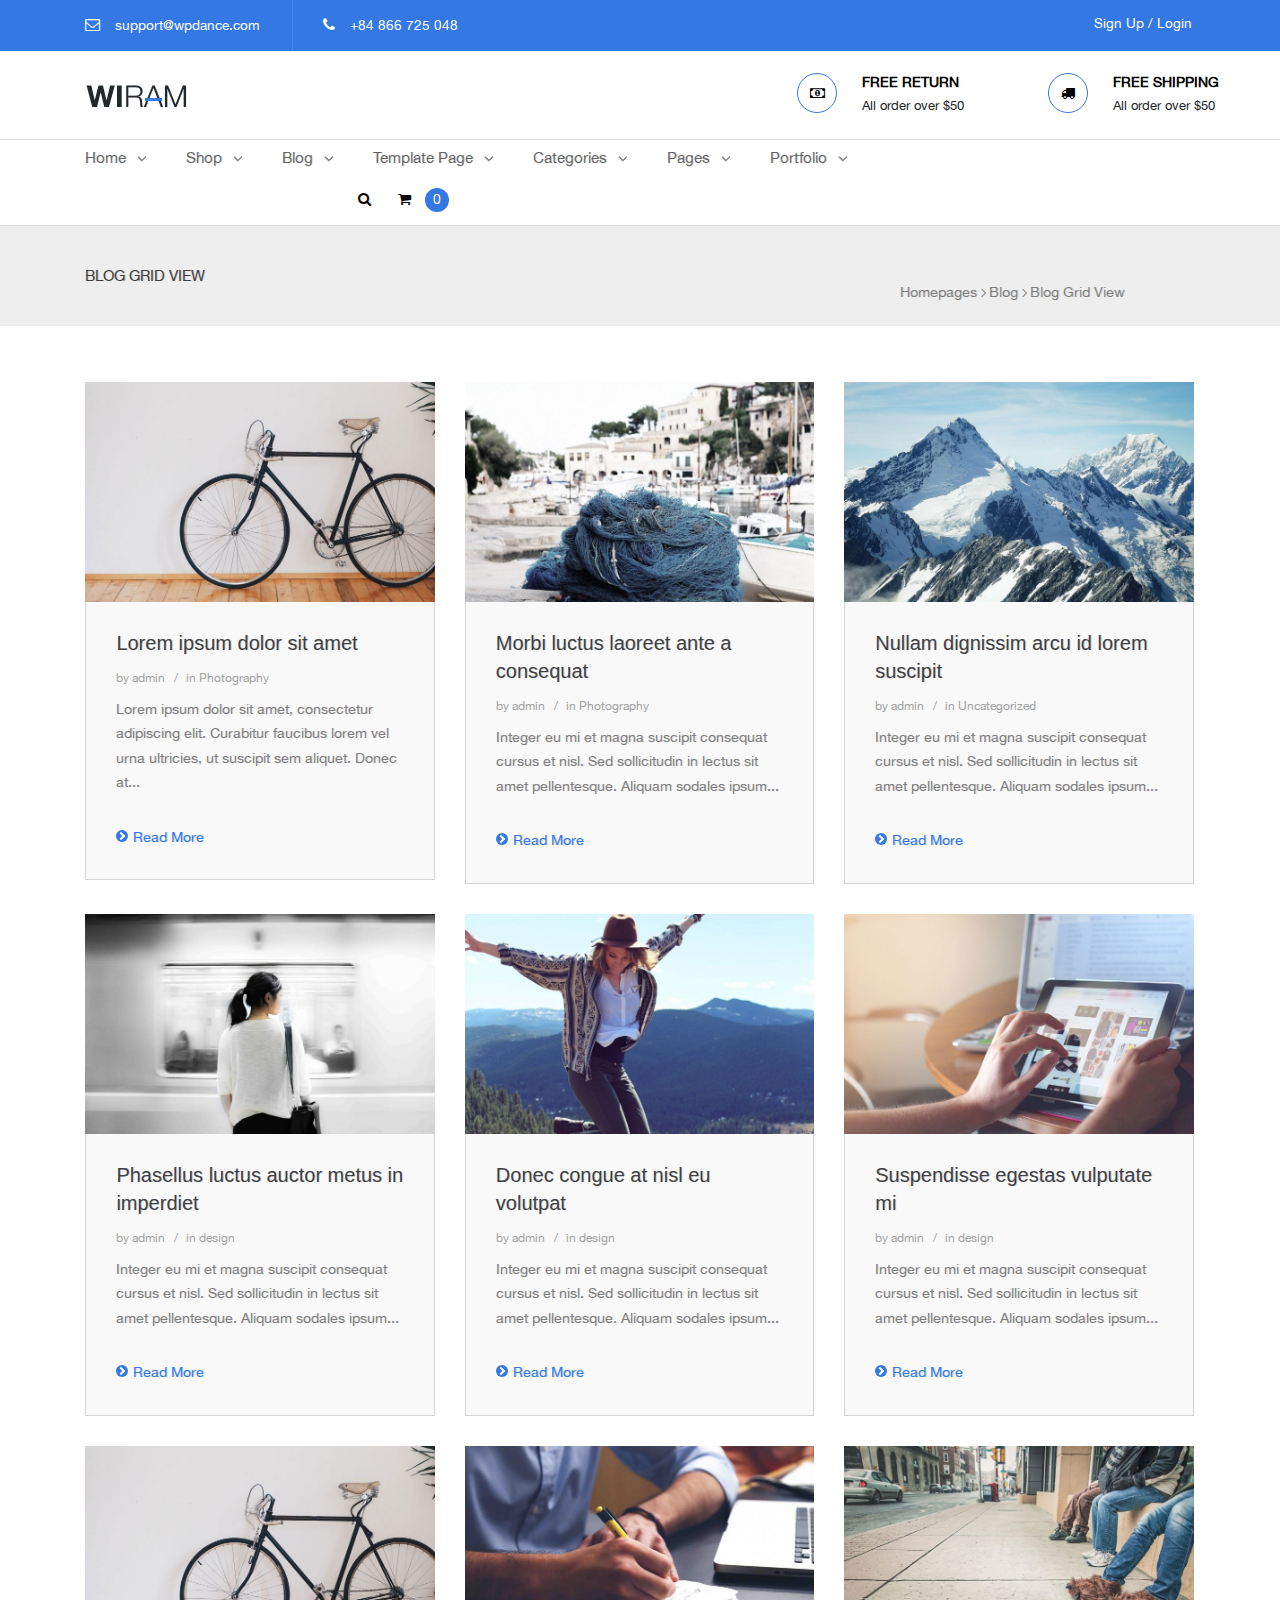
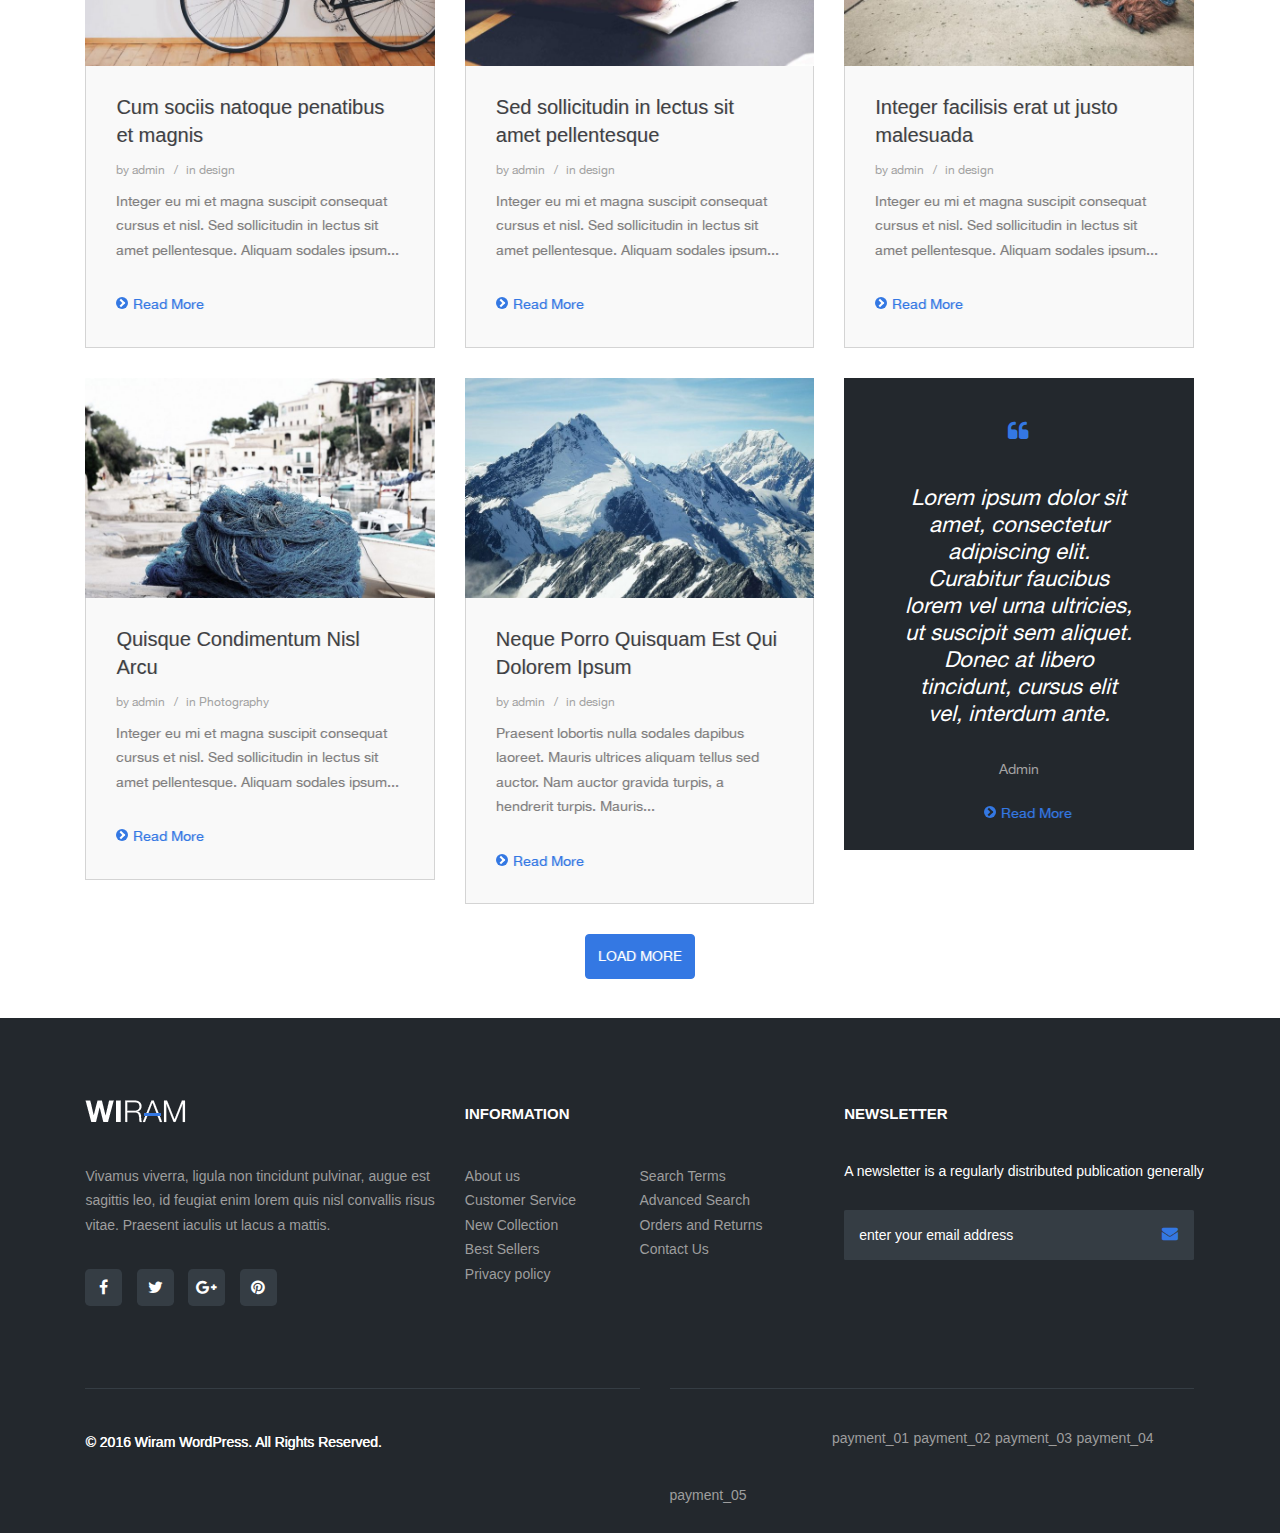
==== commit 41de0f10: "Fix readmore BlockQuote" ====
--- a/index.html
+++ b/index.html
@@ -297,11 +297,9 @@
 					</p>
 					<p id="quoteCredit">Admin</p>
 					<a href="#">
-						<div>
 							<div class="readMore"><div></div></div>
 							<p>Read More</p>
-						</div>
-					</a>s
+					</a>
 				</div>
 			</div>
 		</div>
--- a/css/style.css
+++ b/css/style.css
@@ -312,6 +312,7 @@
 	border-radius: 12px;
 	background: rgb(52,120,227);
 
+
 }
 .readMore div
 {
@@ -342,9 +343,12 @@
 #blockQuote .readMore
 {
 	margin-left:140px;
+	background: rgb(52,120,227);
+
 }
 #blockQuote .readMore div
 {
+	background: rgb(52,120,227);
 	border-color: rgb(35,40,45);
 }
 .fa-quote-left
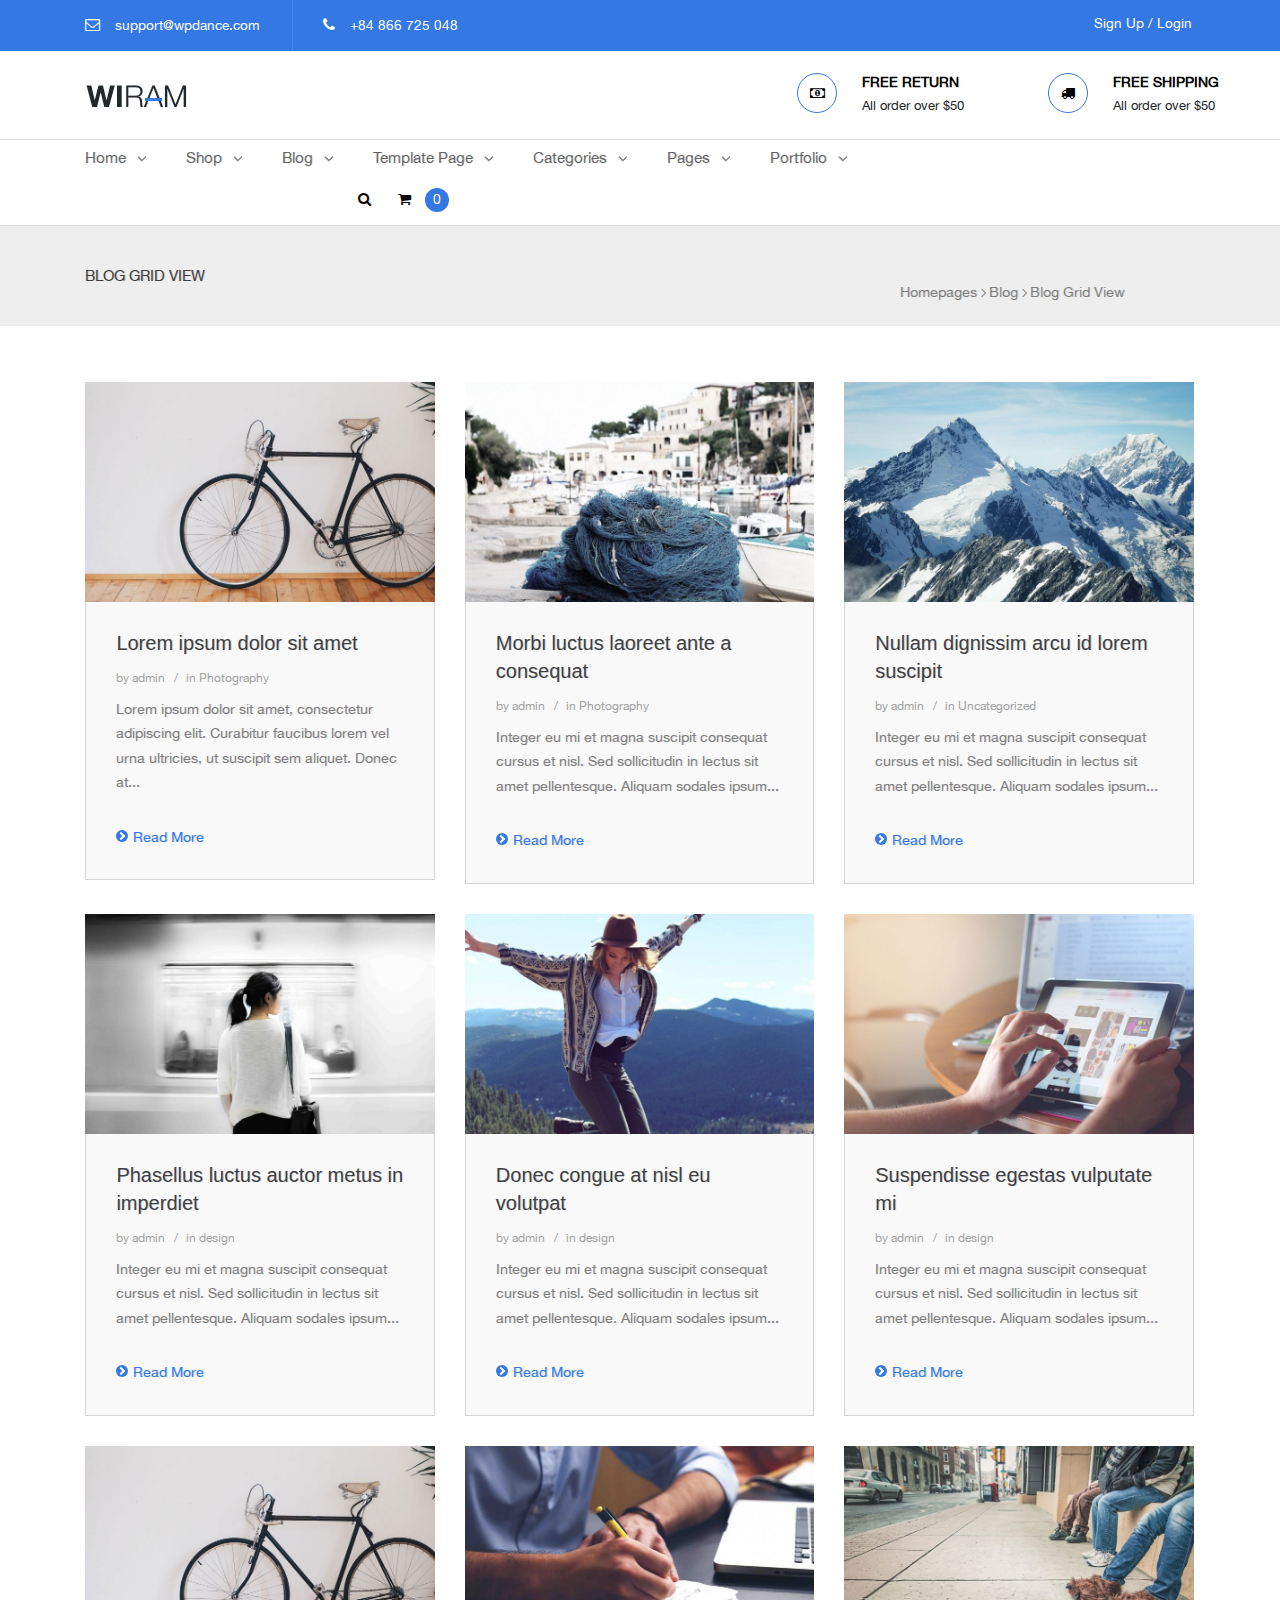
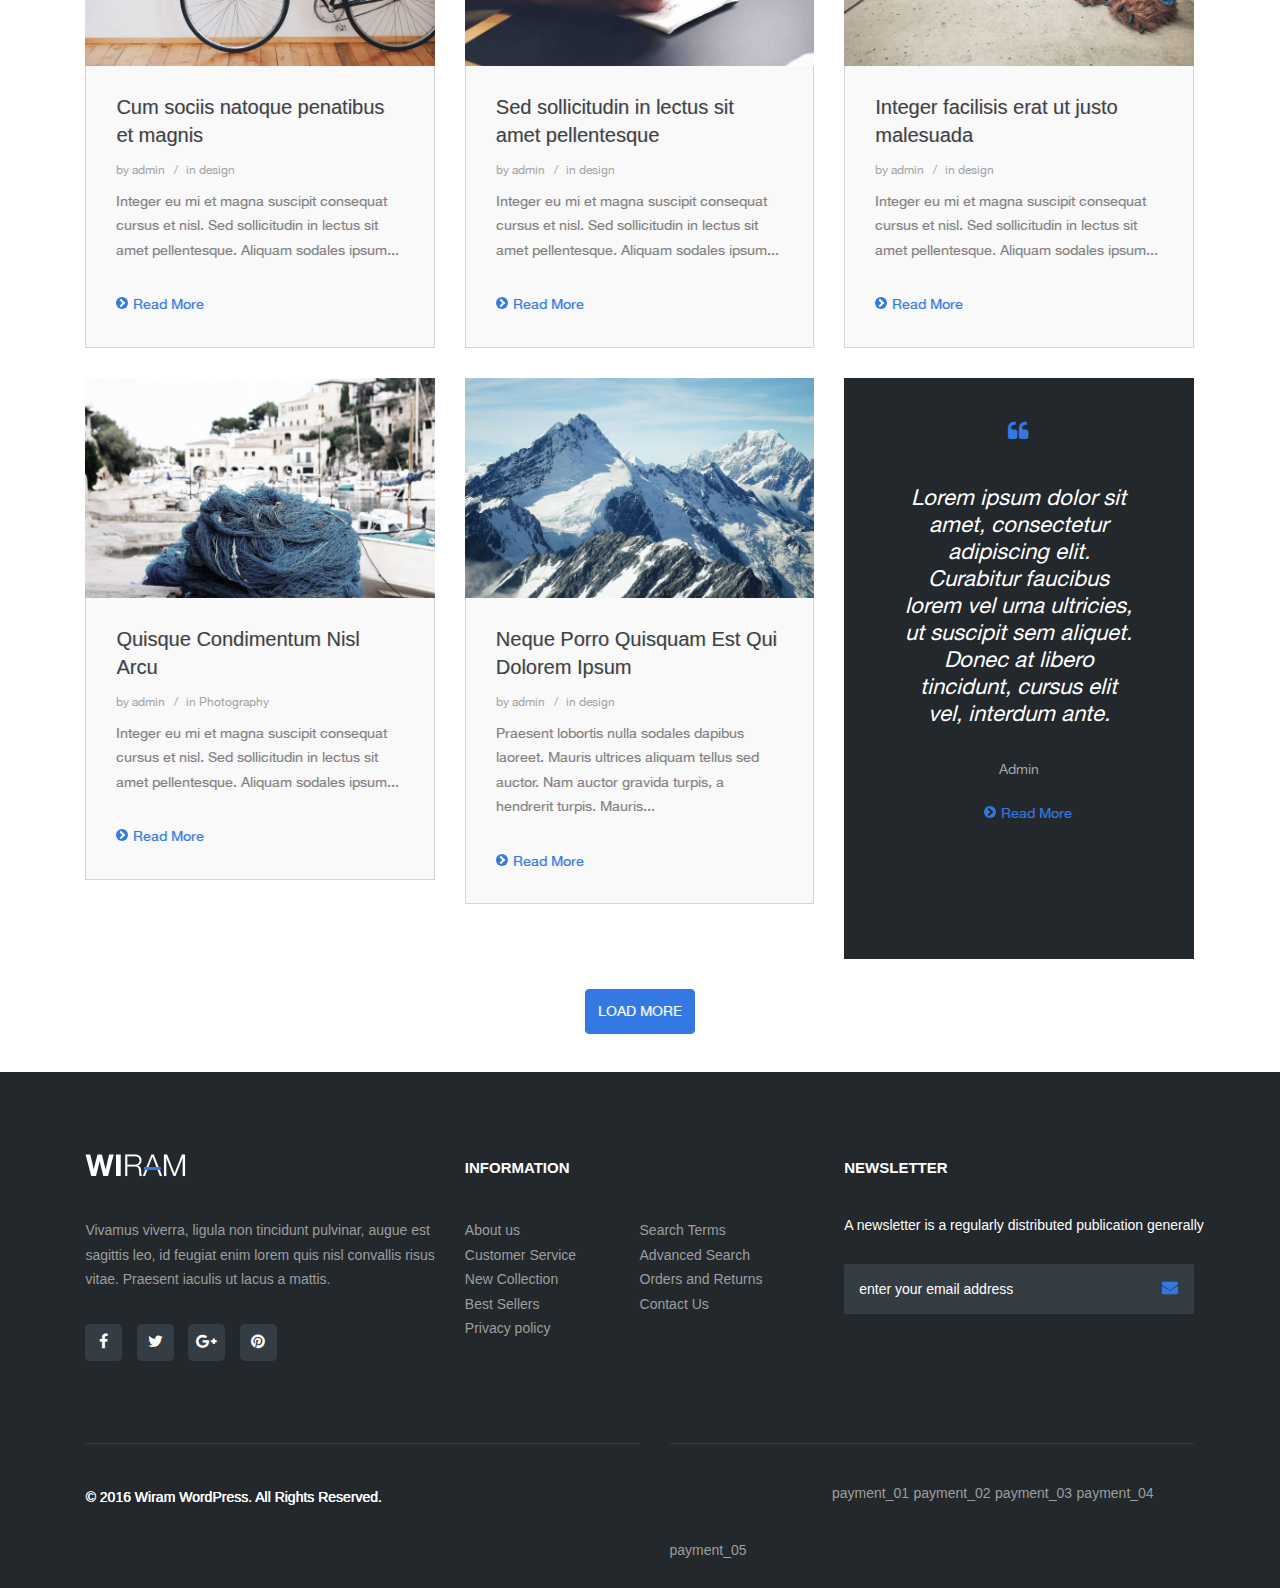
==== commit f6529d44: "Fix blockquote size" ====
--- a/index.html
+++ b/index.html
@@ -290,15 +290,17 @@
 				</div>
 			</div>
 			<div class="col-lg-4" id="blockQuote">
-				<div>
+				<div id="outerQuote">
 					<i class="fa fa-quote-left" aria-hidden="true"></i>
 					<p id="quoteContent">
 						Lorem ipsum dolor sit amet, consectetur adipiscing elit. Curabitur faucibus lorem vel urna ultricies, ut suscipit sem aliquet. Donec at libero tincidunt, cursus elit vel, interdum ante.
 					</p>
 					<p id="quoteCredit">Admin</p>
 					<a href="#">
+						<div>
 							<div class="readMore"><div></div></div>
 							<p>Read More</p>
+						</div>
 					</a>
 				</div>
 			</div>
--- a/css/style.css
+++ b/css/style.css
@@ -340,6 +340,10 @@
 	padding:0 60px;
 	line-height: 27px;
 }
+#outerQuote
+{
+	padding-bottom: 109px;
+}
 #blockQuote .readMore
 {
 	margin-left:140px;
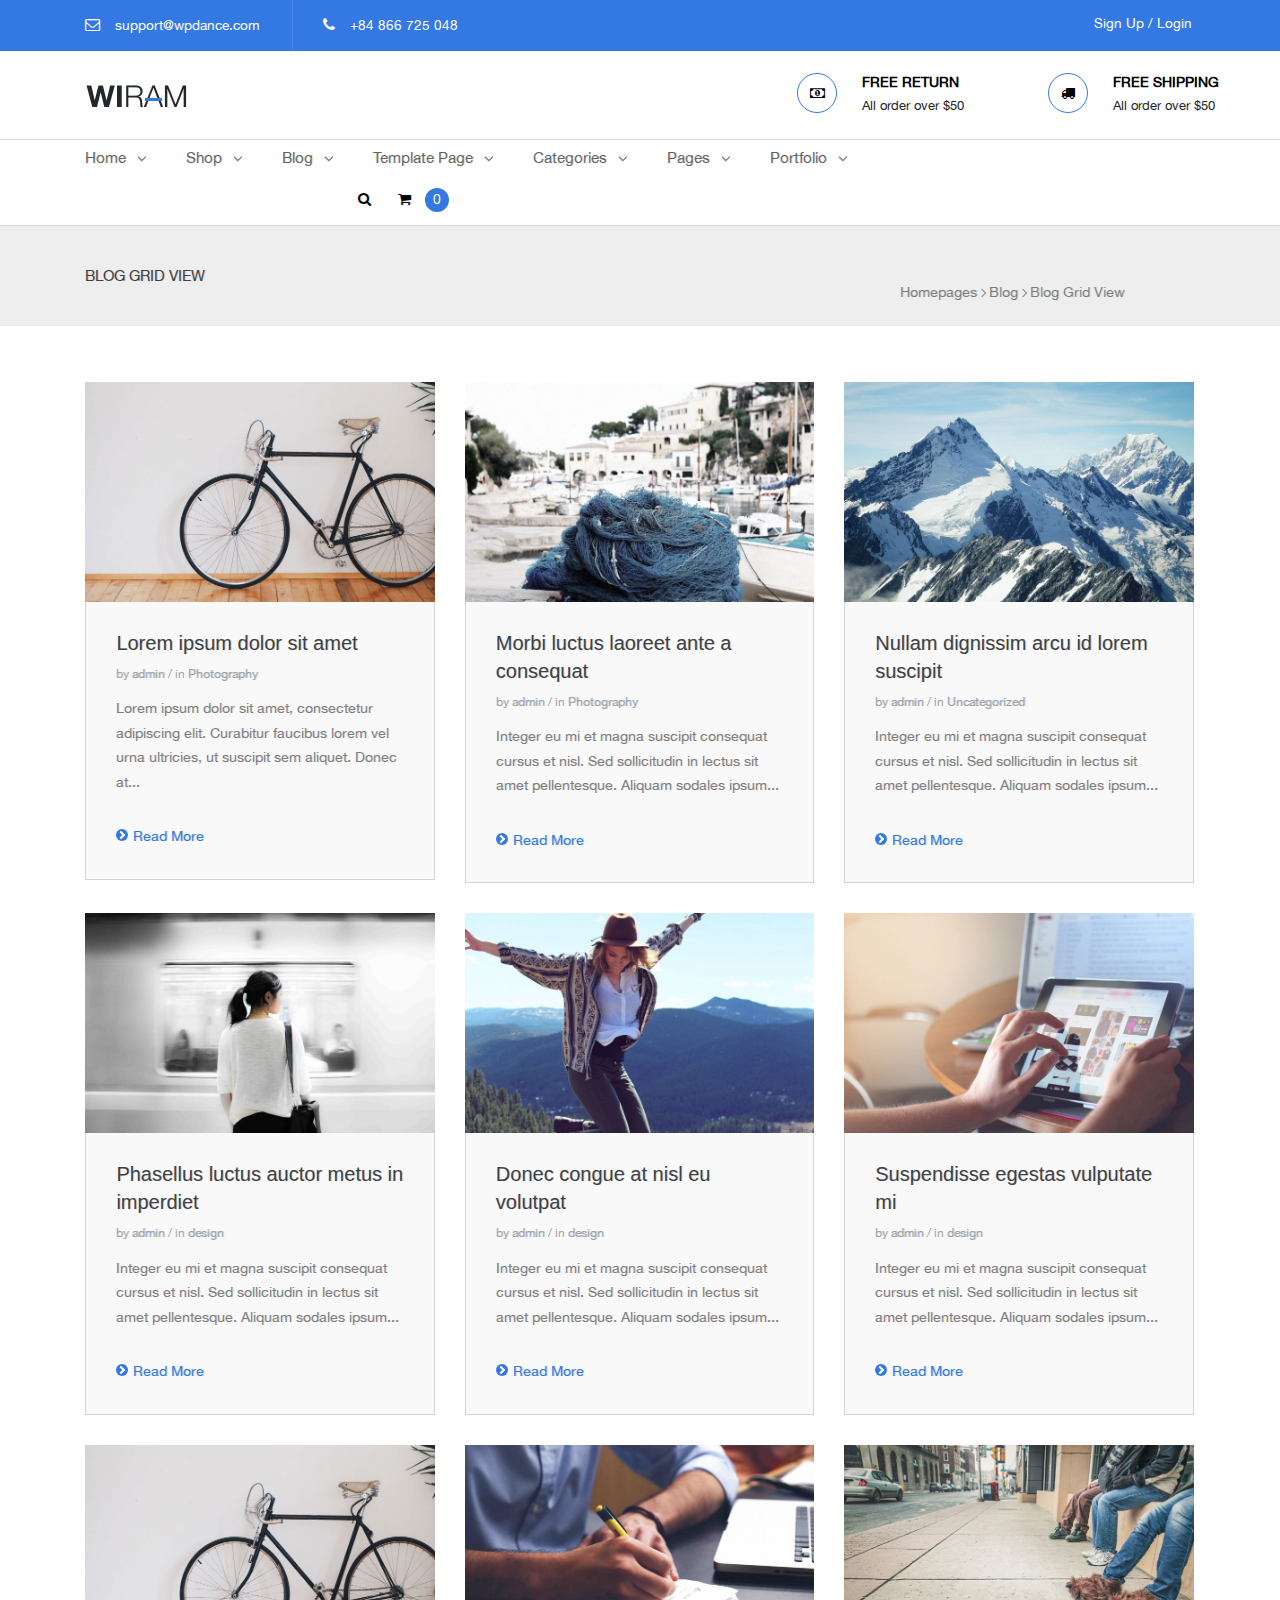
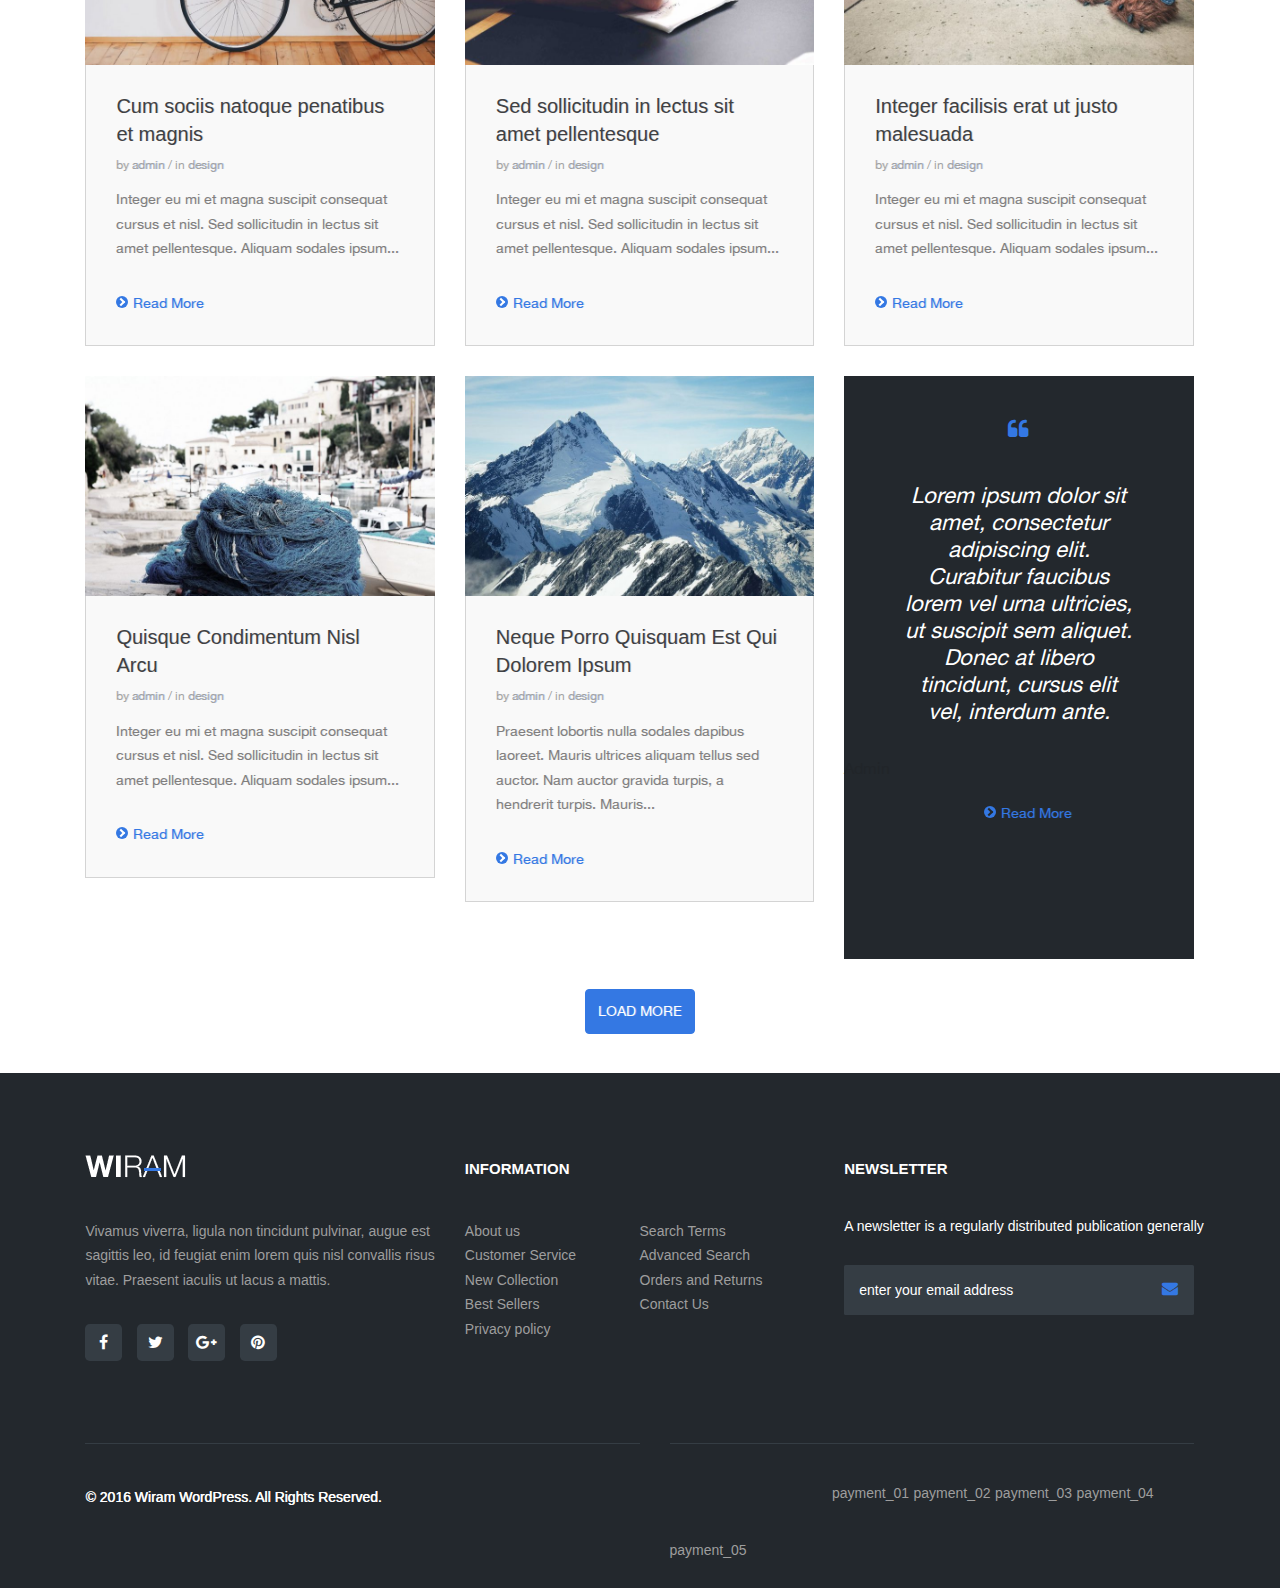
==== commit fc5995d2: "Update link hover" ====
--- a/index.html
+++ b/index.html
@@ -118,11 +118,19 @@
 			<div class="col-lg-4 gridViewPost firstCol">
 				<img src="img/thumbnail1.jpg" alt="It's a bike">
 				<div class="gridViewPostContent">
-					<h2>Lorem ipsum dolor sit amet</h2>
-					<ul>
-						<li>by admin</li>
-						<li>in Photography</li>
-					</ul>
+					<a href="#" class="hoverOverMe">
+						<h2>Lorem ipsum dolor sit amet</h2>
+					</a>
+					<div class="credit">
+						<p>by</p> 
+						<a href="#" class="hoverOverMe">
+							<p>admin</p>
+						</a> 
+						/ in 
+						<a href="#" class="hoverOverMe">
+							<p>Photography</p>
+						</a>
+					</div>
 					<p>Lorem ipsum dolor sit amet, consectetur adipiscing elit. Curabitur faucibus lorem vel urna ultricies, ut suscipit sem aliquet. Donec at...</p>
 					<a href="#">
 						<div class="readMore"><div></div></div>
@@ -133,11 +141,19 @@
 			<div class="col-lg-4 gridViewPost secondCol">
 				<img src="img/thumbnail2.jpg" alt="It's a bike">
 				<div class="gridViewPostContent">
-					<h2>Morbi luctus laoreet ante a consequat</h2>
-					<ul>
-						<li>by admin</li>
-						<li>in Photography</li>
-					</ul>
+					<a href="#" class="hoverOverMe">
+						<h2>Morbi luctus laoreet ante a consequat</h2>
+					</a>
+					<div class="credit">
+						<p>by</p> 
+						<a href="#" class="hoverOverMe">
+							<p>admin</p>
+						</a> 
+						/ in 
+						<a href="#" class="hoverOverMe">
+							<p>Photography</p>
+						</a>
+					</div>
 					<p>Integer eu mi et magna suscipit consequat cursus et nisl. Sed sollicitudin in lectus sit amet pellentesque. Aliquam sodales ipsum...</p>
 					<a href="#">
 						<div class="readMore"><div></div></div>
@@ -148,11 +164,19 @@
 			<div class="col-lg-4 gridViewPost thirdCol">
 				<img src="img/thumbnail3.jpg" alt="It's a bike">
 				<div class="gridViewPostContent">
-					<h2>Nullam dignissim arcu id lorem suscipit</h2>
-					<ul>
-						<li>by admin</li>
-						<li>in Uncategorized</li>
-					</ul>
+					<a href="#" class="hoverOverMe">
+						<h2>Nullam dignissim arcu id lorem suscipit</h2>
+					</a>
+					<div class="credit">
+						<p>by</p> 
+						<a href="#" class="hoverOverMe">
+							<p>admin</p>
+						</a> 
+						/ in 
+						<a href="#" class="hoverOverMe">
+							<p>Uncategorized</p>
+						</a>
+					</div>
 					<p>Integer eu mi et magna suscipit consequat cursus et nisl. Sed sollicitudin in lectus sit amet pellentesque. Aliquam sodales ipsum...</p>
 					<a href="#">
 						<div class="readMore"><div></div></div>
@@ -166,11 +190,19 @@
 			<div class="col-lg-4 gridViewPost firstCol">
 				<img src="img/thumbnail4.jpg" alt="It's a bike">
 				<div class="gridViewPostContent">
-					<h2>Phasellus luctus auctor metus in imperdiet</h2>
-					<ul>
-						<li>by admin</li>
-						<li>in design</li>
-					</ul>
+					<a href="#" class="hoverOverMe">
+						<h2>Phasellus luctus auctor metus in imperdiet</h2>
+					</a>
+					<div class="credit">
+						<p>by</p> 
+						<a href="#" class="hoverOverMe">
+							<p>admin</p>
+						</a> 
+						/ in 
+						<a href="#" class="hoverOverMe">
+							<p>design</p>
+						</a>
+					</div>
 					<p>Integer eu mi et magna suscipit consequat cursus et nisl. Sed sollicitudin in lectus sit amet pellentesque. Aliquam sodales ipsum...</p>
 					<a href="#">
 						<div class="readMore"><div></div></div>
@@ -181,11 +213,19 @@
 			<div class="col-lg-4 gridViewPost secondCol">
 				<img src="img/thumbnail5.jpg" alt="It's a bike">
 				<div class="gridViewPostContent">
-					<h2>Donec congue at nisl eu volutpat</h2>
-					<ul>
-						<li>by admin</li>
-						<li>in design</li>
-					</ul>
+					<a href="#" class="hoverOverMe">
+						<h2>Donec congue at nisl eu volutpat</h2>
+					</a>
+					<div class="credit">
+						<p>by</p> 
+						<a href="#" class="hoverOverMe">
+							<p>admin</p>
+						</a> 
+						/ in 
+						<a href="#" class="hoverOverMe">
+							<p>design</p>
+						</a>
+					</div>
 					<p>Integer eu mi et magna suscipit consequat cursus et nisl. Sed sollicitudin in lectus sit amet pellentesque. Aliquam sodales ipsum...</p>
 					<a href="#">
 						<div class="readMore"><div></div></div>
@@ -196,13 +236,21 @@
 			<div class="col-lg-4 gridViewPost thirdCol">
 				<img src="img/thumbnail6.jpg" alt="It's a bike">
 				<div class="gridViewPostContent">
-					<h2>Suspendisse egestas vulputate mi</h2>
-					<ul>
-						<li>by admin</li>
-						<li>in design</li>
-					</ul>
-					<p>Integer eu mi et magna suscipit consequat cursus et nisl. Sed sollicitudin in lectus sit amet pellentesque. Aliquam sodales ipsum...</p>
-					<a href="#">
+					<a href="#" class="hoverOverMe">
+						<h2>Suspendisse egestas vulputate mi</h2>
+					</a>
+					<div class="credit">
+						<p>by</p> 
+						<a href="#" class="hoverOverMe">
+							<p>admin</p>
+						</a> 
+						/ in 
+						<a href="#" class="hoverOverMe">
+							<p>design</p>
+						</a>
+					</div>
+					<p>Integer eu mi et magna suscipit consequat cursus et nisl. Sed sollicitudin in lectus sit amet pellentesque. Aliquam sodales ipsum...</p>
+					<a href="#" class="hoverOverMe">
 						<div class="readMore"><div></div></div>
 						<p>Read More</p>
 					</a>
@@ -214,13 +262,21 @@
 			<div class="col-lg-4 gridViewPost firstCol">
 				<img src="img/thumbnail7.jpg" alt="It's a bike">
 				<div class="gridViewPostContent">
-					<h2>Cum sociis natoque penatibus et magnis</h2>
-					<ul>
-						<li>by admin</li>
-						<li>in design</li>
-					</ul>
-					<p>Integer eu mi et magna suscipit consequat cursus et nisl. Sed sollicitudin in lectus sit amet pellentesque. Aliquam sodales ipsum...</p>
-					<a href="#">
+					<a href="#" class="hoverOverMe">
+						<h2>Cum sociis natoque penatibus et magnis</h2>
+					</a>
+					<div class="credit">
+						<p>by</p> 
+						<a href="#" class="hoverOverMe">
+							<p>admin</p>
+						</a> 
+						/ in 
+						<a href="#" class="hoverOverMe">
+							<p>design</p>
+						</a>
+					</div>
+					<p>Integer eu mi et magna suscipit consequat cursus et nisl. Sed sollicitudin in lectus sit amet pellentesque. Aliquam sodales ipsum...</p>
+					<a href="#" class="hoverOverMe">
 						<div class="readMore"><div></div></div>
 						<p>Read More</p>
 					</a>
@@ -229,13 +285,21 @@
 			<div class="col-lg-4 gridViewPost secondCol">
 				<img src="img/thumbnail8.jpg" alt="It's a bike">
 				<div class="gridViewPostContent">
-					<h2>Sed sollicitudin in lectus sit amet pellentesque</h2>
-					<ul>
-						<li>by admin</li>
-						<li>in design</li>
-					</ul>
-					<p>Integer eu mi et magna suscipit consequat cursus et nisl. Sed sollicitudin in lectus sit amet pellentesque. Aliquam sodales ipsum...</p>
-					<a href="#">
+					<a href="#" class="hoverOverMe">
+						<h2>Sed sollicitudin in lectus sit amet pellentesque</h2>
+					</a>
+					<div class="credit">
+						<p>by</p> 
+						<a href="#" class="hoverOverMe">
+							<p>admin</p>
+						</a> 
+						/ in 
+						<a href="#" class="hoverOverMe">
+							<p>design</p>
+						</a>
+					</div>
+					<p>Integer eu mi et magna suscipit consequat cursus et nisl. Sed sollicitudin in lectus sit amet pellentesque. Aliquam sodales ipsum...</p>
+					<a href="#" class="hoverOverMe">
 						<div class="readMore"><div></div></div>
 						<p>Read More</p>
 					</a>
@@ -244,13 +308,21 @@
 			<div class="col-lg-4 gridViewPost thirdCol">
 				<img src="img/thumbnail9.jpg" alt="It's a bike">
 				<div class="gridViewPostContent">
-					<h2>Integer facilisis erat ut justo malesuada</h2>
-					<ul>
-						<li>by admin</li>
-						<li>in design</li>
-					</ul>
-					<p>Integer eu mi et magna suscipit consequat cursus et nisl. Sed sollicitudin in lectus sit amet pellentesque. Aliquam sodales ipsum...</p>
-					<a href="#">
+					<a href="#" class="hoverOverMe">
+						<h2>Integer facilisis erat ut justo malesuada</h2>
+					</a>
+					<div class="credit">
+						<p>by</p> 
+						<a href="#" class="hoverOverMe">
+							<p>admin</p>
+						</a> 
+						/ in 
+						<a href="#" class="hoverOverMe">
+							<p>design</p>
+						</a>
+					</div>
+					<p>Integer eu mi et magna suscipit consequat cursus et nisl. Sed sollicitudin in lectus sit amet pellentesque. Aliquam sodales ipsum...</p>
+					<a href="#" class="hoverOverMe">
 						<div class="readMore"><div></div></div>
 						<p>Read More</p>
 					</a>
@@ -262,13 +334,21 @@
 			<div class="col-lg-4 gridViewPost firstCol">
 				<img src="img/thumbnail10.jpg" alt="It's a bike">
 				<div class="gridViewPostContent">
-					<h2>Quisque Condimentum Nisl Arcu</h2>
-					<ul>
-						<li>by admin</li>
-						<li>in Photography</li>
-					</ul>
-					<p>Integer eu mi et magna suscipit consequat cursus et nisl. Sed sollicitudin in lectus sit amet pellentesque. Aliquam sodales ipsum...</p>
-					<a href="#">
+					<a href="#" class="hoverOverMe">
+						<h2>Quisque Condimentum Nisl Arcu</h2>
+					</a>
+					<div class="credit">
+						<p>by</p> 
+						<a href="#" class="hoverOverMe">
+							<p>admin</p>
+						</a> 
+						/ in 
+						<a href="#" class="hoverOverMe">
+							<p>design</p>
+						</a>
+					</div>
+					<p>Integer eu mi et magna suscipit consequat cursus et nisl. Sed sollicitudin in lectus sit amet pellentesque. Aliquam sodales ipsum...</p>
+					<a href="#" class="hoverOverMe">
 						<div class="readMore"><div></div></div>
 						<p>Read More</p>
 					</a>
@@ -277,13 +357,21 @@
 			<div class="col-lg-4 gridViewPost secondCol">
 				<img src="img/thumbnail11.jpg" alt="It's a bike">
 				<div class="gridViewPostContent">
-					<h2>Neque Porro Quisquam Est Qui Dolorem Ipsum</h2>
-					<ul>
-						<li>by admin</li>
-						<li>in design</li>
-					</ul>
+					<a href="#" class="hoverOverMe">
+						<h2>Neque Porro Quisquam Est Qui Dolorem Ipsum</h2>
+					</a>
+					<div class="credit">
+						<p>by</p> 
+						<a href="#" class="hoverOverMe">
+							<p>admin</p>
+						</a> 
+						/ in 
+						<a href="#" class="hoverOverMe">
+							<p>design</p>
+						</a>
+					</div>
 					<p>Praesent lobortis nulla sodales dapibus laoreet. Mauris ultrices aliquam tellus sed auctor. Nam auctor gravida turpis, a hendrerit turpis. Mauris...</p>
-					<a href="#">
+					<a href="#" class="hoverOverMe">
 						<div class="readMore"><div></div></div>
 						<p>Read More</p>
 					</a>
@@ -295,7 +383,7 @@
 					<p id="quoteContent">
 						Lorem ipsum dolor sit amet, consectetur adipiscing elit. Curabitur faucibus lorem vel urna ultricies, ut suscipit sem aliquet. Donec at libero tincidunt, cursus elit vel, interdum ante.
 					</p>
-					<p id="quoteCredit">Admin</p>
+					<p id="quoteCredit"><p>Admin</p></p></p>
 					<a href="#">
 						<div>
 							<div class="readMore"><div></div></div>
@@ -338,19 +426,37 @@
 					<div class="row">
 						<div class="col-lg-6">
 							<ul>
-								<li>About us</li>
-								<li>Customer Service</li>
-								<li>New Collection</li>
-								<li>Best Sellers</li>
-								<li>Privacy policy</li>
+								<a href="#" class="hoverOverMe">
+									<li>About us</li>
+								</a>
+								<a href="#" class="hoverOverMe">
+									<li>Customer Service</li>
+								</a>
+								<a href="#" class="hoverOverMe">
+									<li>New Collection</li>
+								</a>
+								<a href="#" class="hoverOverMe">
+									<li>Best Sellers</li>
+								</a>
+								<a href="#" class="hoverOverMe">
+									<li>Privacy policy</li>
+								</a>
 							</ul>
 						</div>
 						<div class="col-lg-6">
 							<ul>
-								<li>Search Terms</li>
-								<li>Advanced Search</li>
-								<li>Orders and Returns</li>
-								<li>Contact Us</li>
+								<a href="#" class="hoverOverMe">
+									<li>Search Terms</li>
+								</a>
+								<a href="#" class="hoverOverMe">
+									<li>Advanced Search</li>
+								</a>
+								<a href="#" class="hoverOverMe">
+									<li>Orders and Returns</li>
+								</a>
+								<a href="#" class="hoverOverMe">
+									<li>Contact Us</li>
+								</a>
 							</ul>
 						</div>
 					</div>
@@ -359,10 +465,12 @@
 					<div>
 						<h2>NEWSLETTER</h2>
 						<p>A newsletter is a regularly distributed publication generally</p>
-						<input type="text" placeholder="enter your email address" id="emailForm">
+						<form>
+							<input type="text" placeholder="enter your email address" id="emailForm">
 						<button type="submit" id="submitButton">
 							<i class="fa fa-envelope" aria-hidden="true"></i>
 						</button>
+						</form>
 					</div>
 				</div>
 			</div>
@@ -373,12 +481,12 @@
 				<div class="col-lg-6" id="payment">
 					<div>
 						<ul>
-						<a href="#"><li>payment_01</li></a>
-						<a href="#"><li>payment_02</li></a>
-						<a href="#"><li>payment_03</li></a>
-						<a href="#"><li>payment_04</li></a>
-						<a href="#"><li>payment_05</li></a>
-					</ul>
+							<a href="#" class="hoverOverMe"><li>payment_01</li></a>
+							<a href="#" class="hoverOverMe"><li>payment_02</li></a>
+							<a href="#" class="hoverOverMe"><li>payment_03</li></a>
+							<a href="#" class="hoverOverMe"><li>payment_04</li></a>
+							<a href="#" class="hoverOverMe"><li>payment_05</li></a>
+						</ul>
 					</div>
 				</div>
 			</div>
--- a/css/style.css
+++ b/css/style.css
@@ -16,11 +16,14 @@
 	font-family: "helvetiNeue";
 	position: relative;
 }
-body::after {
+
+body:after {
 	content: '';
 	display: block;
 	height: 524px;
 }
+
+
 /*********************************************Header*********************************************/
 /*-----------------Top Header-------------*/
 #topHeader
@@ -256,39 +259,45 @@
 {
 	font-family: "Segoe UI", sans-serif;
 	padding: 27px 30px 0 30px;
+	margin-bottom: 5px;
 	font-size: 20px;
 	line-height: 28px;
 	color:rgb(63, 65, 68);
 	text-shadow: 1px 0 rgba(63, 63, 63, 0.2);
 }
 
-.gridViewPost .gridViewPostContent ul
-{
-	padding: 15px 30px 0 30px;
+.gridViewPost .gridViewPostContent .credit
+{
+	padding: 0 30px;
+	margin-bottom: 10px;
 	font-size: 12px;
 	color:rgb(163, 163, 163);
 }
-.gridViewPost .gridViewPostContent ul li
-{
-	display: inline-block;
-	margin-right: 18px;
-}
-.gridViewPost .gridViewPostContent ul li:after
+.gridViewPost .gridViewPostContent .credit p
+{
+	display: inline-block;
+	margin: 0;
+	padding:0;
+	height: auto;
+	font-size: 12px;
+	color:rgb(163, 163, 163);
+}
+/*.gridViewPost .gridViewPostContent .credit li:after
 {
 	display: inline-block;
 	content:'/';
 	position:absolute;
 	margin:0 9px;
 }
-.gridViewPost .gridViewPostContent ul li:last-child:after
+.gridViewPost .gridViewPostContent .credit li:last-child:after
 {
 	display: none;
-}
+}*/
 
 .gridViewPost .gridViewPostContent p
 {
 	line-height: 24.5px;
-	padding: 13px 30px 0 30px;
+	padding: 0 30px 0 30px;
 	font-size: 14px;
 	color: rgb(127, 126, 126);
 	text-shadow: 1px 0 rgba(127, 126, 126, 0.2);
@@ -536,4 +545,10 @@
 #payment ul a:first-child li
 {
 	margin-left:162.5px;
+}
+
+.hoverOverMe:hover h2,.hoverOverMe:hover li, .hoverOverMe:hover p, .hoverOverMe:hover a
+{
+	color: rgb(52,120,227)!important;
+	transition-duration: 0.3s;
 }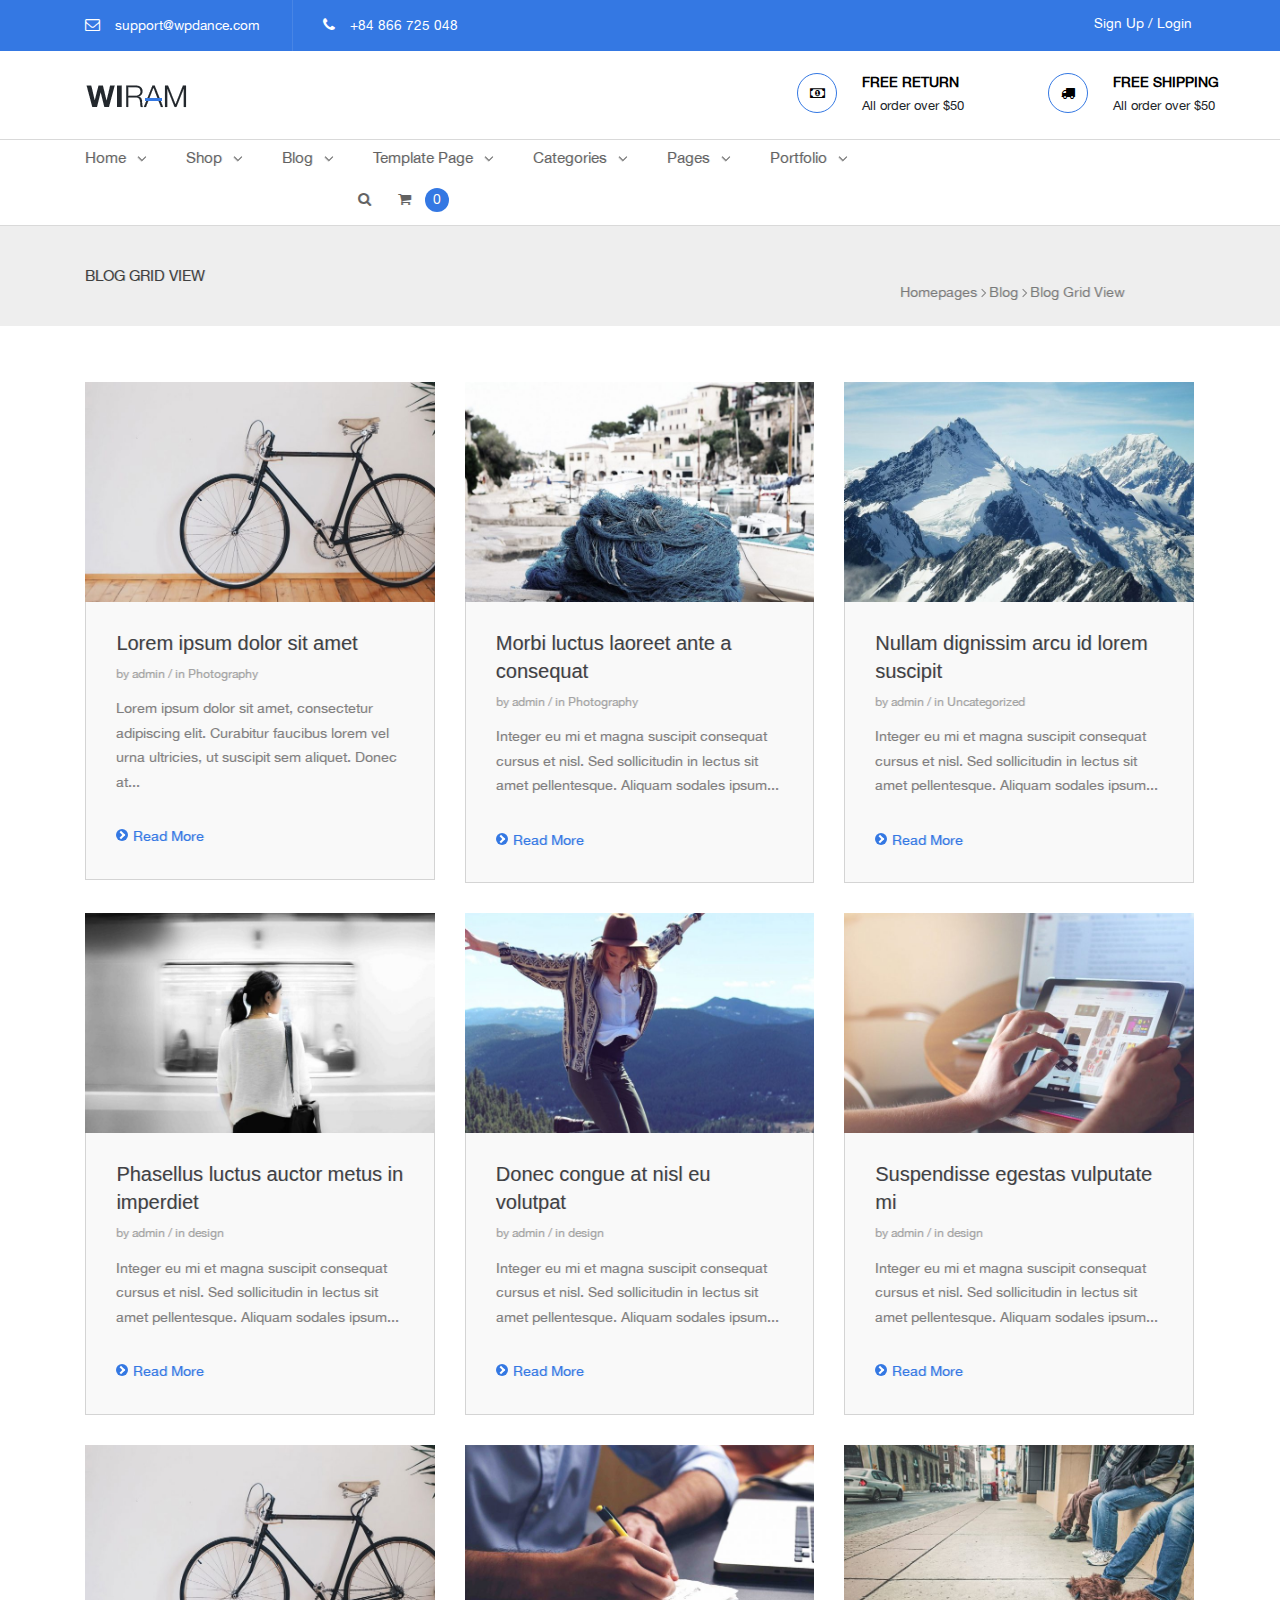
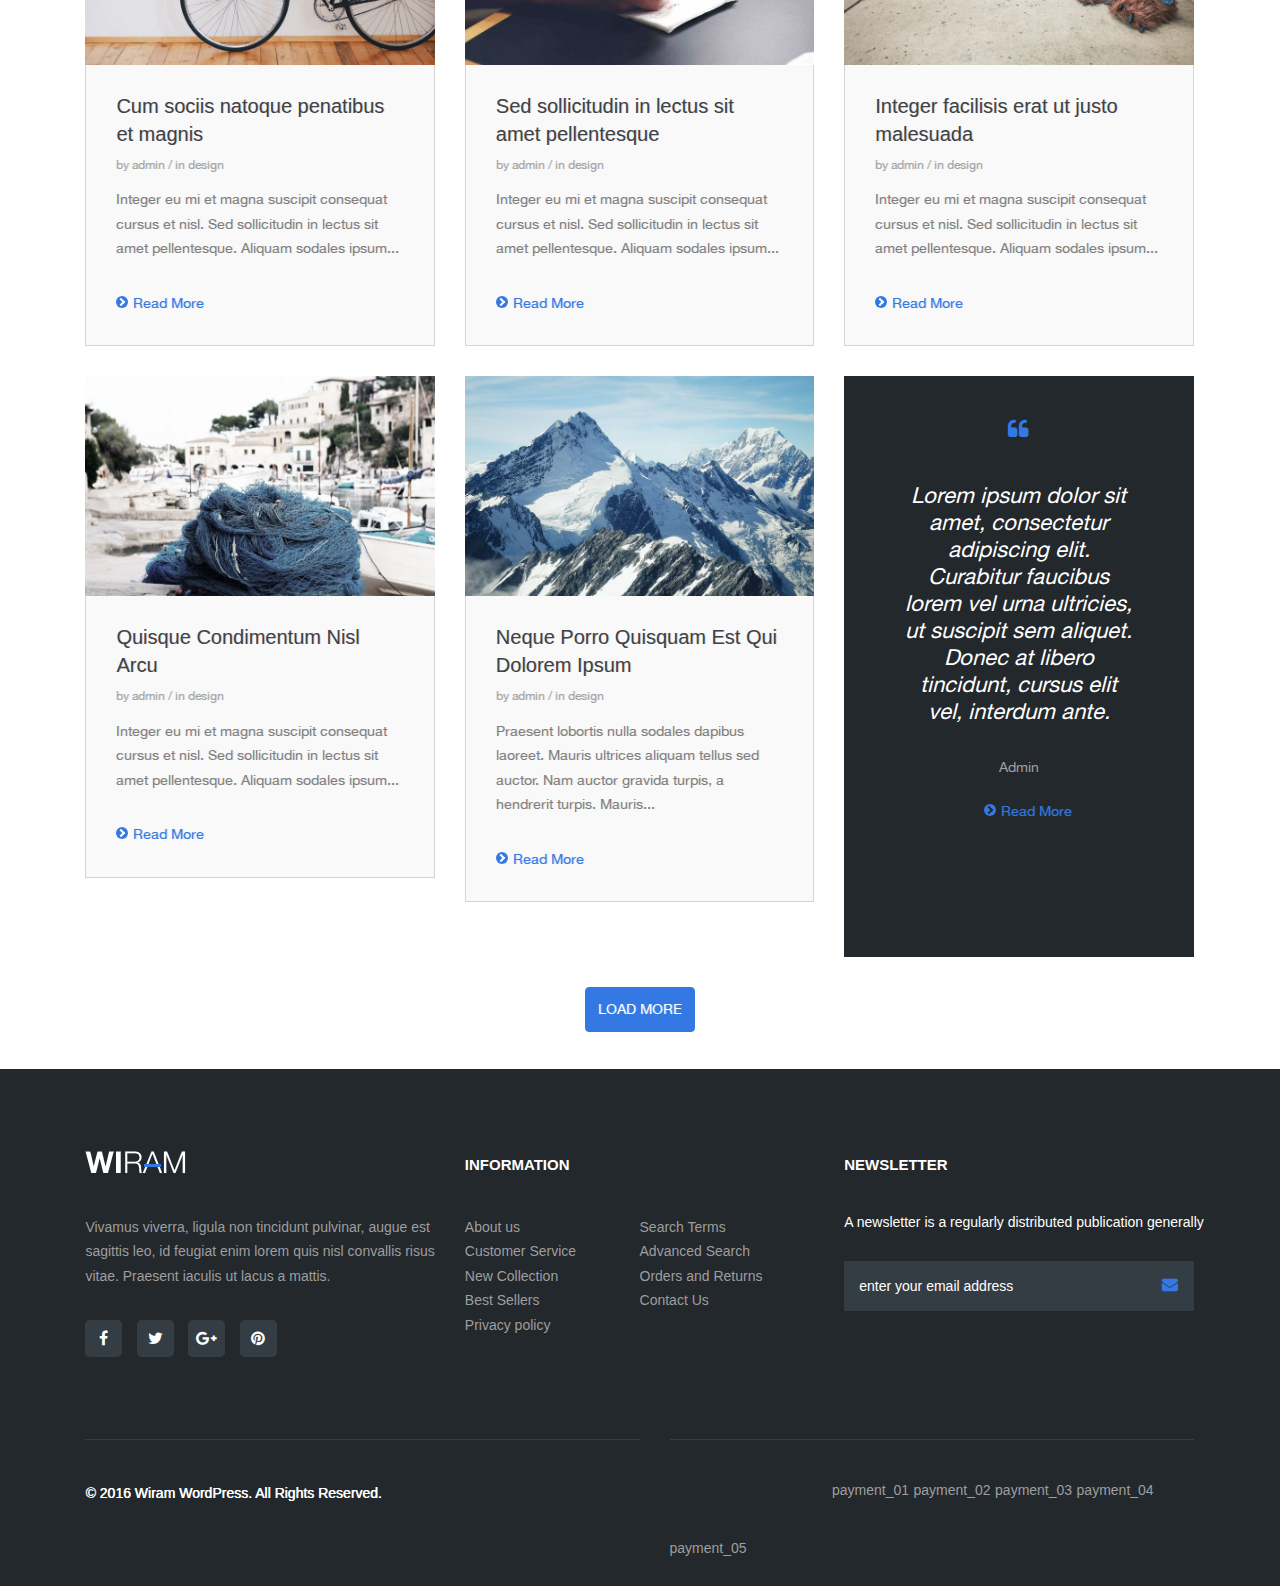
==== commit 7ec25ea8: "Update menu link hover and fix some inline/block stupid mistakes" ====
--- a/index.html
+++ b/index.html
@@ -33,7 +33,7 @@
 	<!--Bottom Header-->
 	<div class="wrapper">
 		<div id="logo">
-			<img src="img/logo.png" alt="logo">
+			<a href="#"><img src="img/logo.png" alt="logo"></a>
 		</div>
 		<ul id="botHeader">
 			<li class="botHeaderItem">
@@ -62,37 +62,23 @@
 	<div id="navBar">
 		<div class="wrapper">
 			<ul id="leftNavBar">
-				<a href=#>
-					<li>Home</li>
-				</a>
-				<a href=#>
-					<li>Shop</li>
-				</a>
-				<a href=#>
-					<li>Blog</li>
-				</a>
-				<a href=#>
-					<li>Template Page</li>
-				</a>
-				<a href=#>
-					<li>Categories</li>
-				</a>
-				<a href=#>
-					<li>Pages</li>
-				</a>
-				<a href=#>
-					<li>Portfolio</li>
-				</a>
-				<a href="#">
-					<li id="rightNavBar">
+				<li><a href="#">Home</a></li>
+				<li><a href="#">Shop</a></li>
+				<li><a href="#">Blog</a></li>
+				<li><a href="#">Template Page</a></li>
+				<li><a href="#">Categories</a></li>
+				<li><a href="#">Pages</a></li>
+				<li><a href="#">Portfolio</a></li>				
+				<li id="rightNavBar">
+					<a href="#">
 						<div id="search" class="fa fa-search">
 						</div>
 						<div id="shopping">
 							<i class="fa fa-shopping-cart" aria-hidden="true"></i>
 							<div id="nItem">0</div>
 						</div>
-					</li>
-				</a>
+					</a>
+				</li>
 			</ul>
 
 		</div>	
@@ -105,8 +91,8 @@
 		<div class="wrapper">
 			<h3>BLOG GRID VIEW</h3>
 			<ul>
-				<li>Homepages</li>
-				<li>Blog</li>
+				<li><a href="#" class="hoverOverMe">Homepages</a></li>
+				<li><a href="#" class="hoverOverMe">Blog</a></li>
 				<li>Blog Grid View</li>
 			</ul>
 		</div>
@@ -118,18 +104,11 @@
 			<div class="col-lg-4 gridViewPost firstCol">
 				<img src="img/thumbnail1.jpg" alt="It's a bike">
 				<div class="gridViewPostContent">
-					<a href="#" class="hoverOverMe">
-						<h2>Lorem ipsum dolor sit amet</h2>
-					</a>
-					<div class="credit">
-						<p>by</p> 
-						<a href="#" class="hoverOverMe">
-							<p>admin</p>
-						</a> 
-						/ in 
-						<a href="#" class="hoverOverMe">
-							<p>Photography</p>
-						</a>
+					<h2>
+						<a href="#" class="hoverOverMe">Lorem ipsum dolor sit amet</a>
+					</h2>
+					<div class="credit">
+						<p>by <a href="#" class="hoverOverMe">admin</a> / in <a href="#" class="hoverOverMe">Photography</a></p>
 					</div>
 					<p>Lorem ipsum dolor sit amet, consectetur adipiscing elit. Curabitur faucibus lorem vel urna ultricies, ut suscipit sem aliquet. Donec at...</p>
 					<a href="#">
@@ -141,18 +120,9 @@
 			<div class="col-lg-4 gridViewPost secondCol">
 				<img src="img/thumbnail2.jpg" alt="It's a bike">
 				<div class="gridViewPostContent">
-					<a href="#" class="hoverOverMe">
-						<h2>Morbi luctus laoreet ante a consequat</h2>
-					</a>
-					<div class="credit">
-						<p>by</p> 
-						<a href="#" class="hoverOverMe">
-							<p>admin</p>
-						</a> 
-						/ in 
-						<a href="#" class="hoverOverMe">
-							<p>Photography</p>
-						</a>
+					<h2><a href="#" class="hoverOverMe">Morbi luctus laoreet ante a consequat</a></h2>
+					<div class="credit">
+						<p>by <a href="#" class="hoverOverMe">admin</a> / in <a href="#" class="hoverOverMe">Photography</a></p>
 					</div>
 					<p>Integer eu mi et magna suscipit consequat cursus et nisl. Sed sollicitudin in lectus sit amet pellentesque. Aliquam sodales ipsum...</p>
 					<a href="#">
@@ -164,18 +134,9 @@
 			<div class="col-lg-4 gridViewPost thirdCol">
 				<img src="img/thumbnail3.jpg" alt="It's a bike">
 				<div class="gridViewPostContent">
-					<a href="#" class="hoverOverMe">
-						<h2>Nullam dignissim arcu id lorem suscipit</h2>
-					</a>
-					<div class="credit">
-						<p>by</p> 
-						<a href="#" class="hoverOverMe">
-							<p>admin</p>
-						</a> 
-						/ in 
-						<a href="#" class="hoverOverMe">
-							<p>Uncategorized</p>
-						</a>
+					<h2><a href="#" class="hoverOverMe">Nullam dignissim arcu id lorem suscipit</a></h2>
+					<div class="credit">
+						<p>by <a href="#" class="hoverOverMe">admin</a> / in <a href="#" class="hoverOverMe">Uncategorized</a></p>
 					</div>
 					<p>Integer eu mi et magna suscipit consequat cursus et nisl. Sed sollicitudin in lectus sit amet pellentesque. Aliquam sodales ipsum...</p>
 					<a href="#">
@@ -190,18 +151,9 @@
 			<div class="col-lg-4 gridViewPost firstCol">
 				<img src="img/thumbnail4.jpg" alt="It's a bike">
 				<div class="gridViewPostContent">
-					<a href="#" class="hoverOverMe">
-						<h2>Phasellus luctus auctor metus in imperdiet</h2>
-					</a>
-					<div class="credit">
-						<p>by</p> 
-						<a href="#" class="hoverOverMe">
-							<p>admin</p>
-						</a> 
-						/ in 
-						<a href="#" class="hoverOverMe">
-							<p>design</p>
-						</a>
+					<h2><a href="#" class="hoverOverMe">Phasellus luctus auctor metus in imperdiet</a></h2>
+					<div class="credit">
+						<p>by <a href="#" class="hoverOverMe">admin</a> / in <a href="#" class="hoverOverMe">design</a></p>
 					</div>
 					<p>Integer eu mi et magna suscipit consequat cursus et nisl. Sed sollicitudin in lectus sit amet pellentesque. Aliquam sodales ipsum...</p>
 					<a href="#">
@@ -213,18 +165,9 @@
 			<div class="col-lg-4 gridViewPost secondCol">
 				<img src="img/thumbnail5.jpg" alt="It's a bike">
 				<div class="gridViewPostContent">
-					<a href="#" class="hoverOverMe">
-						<h2>Donec congue at nisl eu volutpat</h2>
-					</a>
-					<div class="credit">
-						<p>by</p> 
-						<a href="#" class="hoverOverMe">
-							<p>admin</p>
-						</a> 
-						/ in 
-						<a href="#" class="hoverOverMe">
-							<p>design</p>
-						</a>
+					<h2><a href="#" class="hoverOverMe">Donec congue at nisl eu volutpat</a></h2>
+					<div class="credit">
+						<p>by <a href="#" class="hoverOverMe">admin</a> / in <a href="#" class="hoverOverMe">design</a></p>
 					</div>
 					<p>Integer eu mi et magna suscipit consequat cursus et nisl. Sed sollicitudin in lectus sit amet pellentesque. Aliquam sodales ipsum...</p>
 					<a href="#">
@@ -236,18 +179,9 @@
 			<div class="col-lg-4 gridViewPost thirdCol">
 				<img src="img/thumbnail6.jpg" alt="It's a bike">
 				<div class="gridViewPostContent">
-					<a href="#" class="hoverOverMe">
-						<h2>Suspendisse egestas vulputate mi</h2>
-					</a>
-					<div class="credit">
-						<p>by</p> 
-						<a href="#" class="hoverOverMe">
-							<p>admin</p>
-						</a> 
-						/ in 
-						<a href="#" class="hoverOverMe">
-							<p>design</p>
-						</a>
+					<h2><a href="#" class="hoverOverMe">Suspendisse egestas vulputate mi</a></h2>
+					<div class="credit">
+						<p>by <a href="#" class="hoverOverMe">admin</a> / in <a href="#" class="hoverOverMe">design</a></p>
 					</div>
 					<p>Integer eu mi et magna suscipit consequat cursus et nisl. Sed sollicitudin in lectus sit amet pellentesque. Aliquam sodales ipsum...</p>
 					<a href="#" class="hoverOverMe">
@@ -262,18 +196,9 @@
 			<div class="col-lg-4 gridViewPost firstCol">
 				<img src="img/thumbnail7.jpg" alt="It's a bike">
 				<div class="gridViewPostContent">
-					<a href="#" class="hoverOverMe">
-						<h2>Cum sociis natoque penatibus et magnis</h2>
-					</a>
-					<div class="credit">
-						<p>by</p> 
-						<a href="#" class="hoverOverMe">
-							<p>admin</p>
-						</a> 
-						/ in 
-						<a href="#" class="hoverOverMe">
-							<p>design</p>
-						</a>
+					<h2><a href="#" class="hoverOverMe">Cum sociis natoque penatibus et magnis</a></h2>
+					<div class="credit">
+						<p>by <a href="#" class="hoverOverMe">admin</a> / in <a href="#" class="hoverOverMe">design</a></p>
 					</div>
 					<p>Integer eu mi et magna suscipit consequat cursus et nisl. Sed sollicitudin in lectus sit amet pellentesque. Aliquam sodales ipsum...</p>
 					<a href="#" class="hoverOverMe">
@@ -285,18 +210,9 @@
 			<div class="col-lg-4 gridViewPost secondCol">
 				<img src="img/thumbnail8.jpg" alt="It's a bike">
 				<div class="gridViewPostContent">
-					<a href="#" class="hoverOverMe">
-						<h2>Sed sollicitudin in lectus sit amet pellentesque</h2>
-					</a>
-					<div class="credit">
-						<p>by</p> 
-						<a href="#" class="hoverOverMe">
-							<p>admin</p>
-						</a> 
-						/ in 
-						<a href="#" class="hoverOverMe">
-							<p>design</p>
-						</a>
+					<h2><a href="#" class="hoverOverMe">Sed sollicitudin in lectus sit amet pellentesque</a></h2>
+					<div class="credit">
+						<p>by <a href="#" class="hoverOverMe">admin</a> / in <a href="#" class="hoverOverMe">design</a></p>
 					</div>
 					<p>Integer eu mi et magna suscipit consequat cursus et nisl. Sed sollicitudin in lectus sit amet pellentesque. Aliquam sodales ipsum...</p>
 					<a href="#" class="hoverOverMe">
@@ -308,18 +224,9 @@
 			<div class="col-lg-4 gridViewPost thirdCol">
 				<img src="img/thumbnail9.jpg" alt="It's a bike">
 				<div class="gridViewPostContent">
-					<a href="#" class="hoverOverMe">
-						<h2>Integer facilisis erat ut justo malesuada</h2>
-					</a>
-					<div class="credit">
-						<p>by</p> 
-						<a href="#" class="hoverOverMe">
-							<p>admin</p>
-						</a> 
-						/ in 
-						<a href="#" class="hoverOverMe">
-							<p>design</p>
-						</a>
+					<h2><a href="#" class="hoverOverMe">Integer facilisis erat ut justo malesuada</a></h2>
+					<div class="credit">
+						<p>by <a href="#" class="hoverOverMe">admin</a> / in <a href="#" class="hoverOverMe">design</a></p>
 					</div>
 					<p>Integer eu mi et magna suscipit consequat cursus et nisl. Sed sollicitudin in lectus sit amet pellentesque. Aliquam sodales ipsum...</p>
 					<a href="#" class="hoverOverMe">
@@ -334,18 +241,9 @@
 			<div class="col-lg-4 gridViewPost firstCol">
 				<img src="img/thumbnail10.jpg" alt="It's a bike">
 				<div class="gridViewPostContent">
-					<a href="#" class="hoverOverMe">
-						<h2>Quisque Condimentum Nisl Arcu</h2>
-					</a>
-					<div class="credit">
-						<p>by</p> 
-						<a href="#" class="hoverOverMe">
-							<p>admin</p>
-						</a> 
-						/ in 
-						<a href="#" class="hoverOverMe">
-							<p>design</p>
-						</a>
+					<h2><a href="#" class="hoverOverMe">Quisque Condimentum Nisl Arcu</a></h2>
+					<div class="credit">
+						<p>by <a href="#" class="hoverOverMe">admin</a> / in <a href="#" class="hoverOverMe">design</a></p>
 					</div>
 					<p>Integer eu mi et magna suscipit consequat cursus et nisl. Sed sollicitudin in lectus sit amet pellentesque. Aliquam sodales ipsum...</p>
 					<a href="#" class="hoverOverMe">
@@ -357,18 +255,9 @@
 			<div class="col-lg-4 gridViewPost secondCol">
 				<img src="img/thumbnail11.jpg" alt="It's a bike">
 				<div class="gridViewPostContent">
-					<a href="#" class="hoverOverMe">
-						<h2>Neque Porro Quisquam Est Qui Dolorem Ipsum</h2>
-					</a>
-					<div class="credit">
-						<p>by</p> 
-						<a href="#" class="hoverOverMe">
-							<p>admin</p>
-						</a> 
-						/ in 
-						<a href="#" class="hoverOverMe">
-							<p>design</p>
-						</a>
+					<h2><a href="#" class="hoverOverMe">Neque Porro Quisquam Est Qui Dolorem Ipsum</a></h2>
+					<div class="credit">
+						<p>by <a href="#" class="hoverOverMe">admin</a> / in <a href="#" class="hoverOverMe">design</a></p>
 					</div>
 					<p>Praesent lobortis nulla sodales dapibus laoreet. Mauris ultrices aliquam tellus sed auctor. Nam auctor gravida turpis, a hendrerit turpis. Mauris...</p>
 					<a href="#" class="hoverOverMe">
@@ -383,7 +272,7 @@
 					<p id="quoteContent">
 						Lorem ipsum dolor sit amet, consectetur adipiscing elit. Curabitur faucibus lorem vel urna ultricies, ut suscipit sem aliquet. Donec at libero tincidunt, cursus elit vel, interdum ante.
 					</p>
-					<p id="quoteCredit"><p>Admin</p></p></p>
+					<div id="quoteCredit">Admin</div>
 					<a href="#">
 						<div>
 							<div class="readMore"><div></div></div>
@@ -401,7 +290,7 @@
 			<div class="wrapper row">
 				<div class="col-lg-4" id="leftCol">
 					<div>
-						<img src="img/logo2.png" alt="It's a logo">
+						<a href="#"><img src="img/logo2.png" alt="It's a logo"></a>
 						<p>
 							Vivamus viverra, ligula non tincidunt pulvinar, augue est sagittis leo, id feugiat enim lorem quis nisl convallis risus vitae. Praesent iaculis ut lacus a mattis.
 						</p>
@@ -426,37 +315,19 @@
 					<div class="row">
 						<div class="col-lg-6">
 							<ul>
-								<a href="#" class="hoverOverMe">
-									<li>About us</li>
-								</a>
-								<a href="#" class="hoverOverMe">
-									<li>Customer Service</li>
-								</a>
-								<a href="#" class="hoverOverMe">
-									<li>New Collection</li>
-								</a>
-								<a href="#" class="hoverOverMe">
-									<li>Best Sellers</li>
-								</a>
-								<a href="#" class="hoverOverMe">
-									<li>Privacy policy</li>
-								</a>
+								<li><a href="#" class="hoverOverMe">About us</a></li>
+								<li><a href="#" class="hoverOverMe">Customer Service</a></li>
+								<li><a href="#" class="hoverOverMe">New Collection</a></li>
+								<li><a href="#" class="hoverOverMe">Best Sellers</a></li>
+								<li><a href="#" class="hoverOverMe">Privacy policy</a></li>
 							</ul>
 						</div>
 						<div class="col-lg-6">
 							<ul>
-								<a href="#" class="hoverOverMe">
-									<li>Search Terms</li>
-								</a>
-								<a href="#" class="hoverOverMe">
-									<li>Advanced Search</li>
-								</a>
-								<a href="#" class="hoverOverMe">
-									<li>Orders and Returns</li>
-								</a>
-								<a href="#" class="hoverOverMe">
-									<li>Contact Us</li>
-								</a>
+								<li><a href="#" class="hoverOverMe">Search Terms</a></li>
+								<li><a href="#" class="hoverOverMe">Advanced Search</a></li>
+								<li><a href="#" class="hoverOverMe">Orders and Returns</a></li>
+								<li><a href="#" class="hoverOverMe">Contact Us</a></li>
 							</ul>
 						</div>
 					</div>
@@ -467,9 +338,9 @@
 						<p>A newsletter is a regularly distributed publication generally</p>
 						<form>
 							<input type="text" placeholder="enter your email address" id="emailForm">
-						<button type="submit" id="submitButton">
-							<i class="fa fa-envelope" aria-hidden="true"></i>
-						</button>
+							<button type="submit" id="submitButton">
+								<i class="fa fa-envelope" aria-hidden="true"></i>
+							</button>
 						</form>
 					</div>
 				</div>
@@ -481,11 +352,11 @@
 				<div class="col-lg-6" id="payment">
 					<div>
 						<ul>
-							<a href="#" class="hoverOverMe"><li>payment_01</li></a>
-							<a href="#" class="hoverOverMe"><li>payment_02</li></a>
-							<a href="#" class="hoverOverMe"><li>payment_03</li></a>
-							<a href="#" class="hoverOverMe"><li>payment_04</li></a>
-							<a href="#" class="hoverOverMe"><li>payment_05</li></a>
+							<li><a href="#" class="hoverOverMe">payment_01</a></li>
+							<li><a href="#" class="hoverOverMe">payment_02</a></li>
+							<li><a href="#" class="hoverOverMe">payment_03</a></li>
+							<li><a href="#" class="hoverOverMe">payment_04</a></li>
+							<li><a href="#" class="hoverOverMe">payment_05</a></li>
 						</ul>
 					</div>
 				</div>
--- a/css/style.css
+++ b/css/style.css
@@ -22,7 +22,11 @@
 	display: block;
 	height: 524px;
 }
-
+.hoverOverMe:hover
+{
+	color: rgb(52,120,227)!important;
+	transition-duration: 0.3s;
+}
 
 /*********************************************Header*********************************************/
 /*-----------------Top Header-------------*/
@@ -115,15 +119,19 @@
 
 }
 
-#leftNavBar a li
+#leftNavBar li
 {
 	display: inline-block;
 	padding: 10px 56px 13px 0;
+	
+}
+#leftNavBar li a
+{
 	text-shadow: 1px 0 rgba(63, 63, 63, 0.2);
 	color:rgba(63, 63, 63, 0.8);
 }
 /*******This is weird**********/
-#navBar ul a:nth-child(8) li
+#navBar ul li:nth-child(8)
 {
 	padding-right: 0px;
 	color:black;
@@ -141,9 +149,19 @@
 	margin-left: 13px;
 	transform: rotate(135deg);
 }
+#leftNavBar li:hover a
+{
+	color: rgb(52,120,227)!important;
+	transition-delay: 0.5s;
+	transition-duration: 0.3s;
+}
+#leftNavBar li:hover:after
+{
+	border-color: rgb(52,120,227)!important;
+	transition-duration: 0.3s;
+}
 #rightNavBar
 {
-	
 	margin-left:273px;
 	width: auto;
 	font-size: 14px;
@@ -201,6 +219,11 @@
 	color:rgba(63, 63, 63, 0.6);
 	margin-right: 8px;
 
+}
+#gridViewTitle ul li a
+{
+	font-size: 14px;
+	color:rgba(63, 63, 63, 0.6);
 }
 #gridViewTitle ul li:last-child:after
 {
@@ -257,42 +280,30 @@
 }
 .gridViewPost .gridViewPostContent h2
 {
-	font-family: "Segoe UI", sans-serif;
 	padding: 27px 30px 0 30px;
 	margin-bottom: 5px;
+}
+.gridViewPost .gridViewPostContent h2 a
+{
+	font-family: "Segoe UI", sans-serif;
 	font-size: 20px;
 	line-height: 28px;
 	color:rgb(63, 65, 68);
 	text-shadow: 1px 0 rgba(63, 63, 63, 0.2);
 }
 
-.gridViewPost .gridViewPostContent .credit
+.gridViewPost .gridViewPostContent .credit p
 {
 	padding: 0 30px;
 	margin-bottom: 10px;
 	font-size: 12px;
 	color:rgb(163, 163, 163);
 }
-.gridViewPost .gridViewPostContent .credit p
-{
-	display: inline-block;
-	margin: 0;
-	padding:0;
-	height: auto;
+.gridViewPost .gridViewPostContent .credit p a
+{
 	font-size: 12px;
 	color:rgb(163, 163, 163);
 }
-/*.gridViewPost .gridViewPostContent .credit li:after
-{
-	display: inline-block;
-	content:'/';
-	position:absolute;
-	margin:0 9px;
-}
-.gridViewPost .gridViewPostContent .credit li:last-child:after
-{
-	display: none;
-}*/
 
 .gridViewPost .gridViewPostContent p
 {
@@ -302,7 +313,7 @@
 	color: rgb(127, 126, 126);
 	text-shadow: 1px 0 rgba(127, 126, 126, 0.2);
 }
-/*Is it a not considered a real element?****/
+
 .gridViewPost .gridViewPostContent a p, #blockQuote a p
 {
 	display: inline-block;
@@ -448,7 +459,7 @@
 	color:white;
 	margin-bottom: 43px;
 }
-#midCol li
+#midCol li a
 {
 	font-size: 14px;
 	color: rgb(158, 158, 158);
@@ -538,17 +549,16 @@
 {
 	display: inline-block;
 	margin-top:42px;
+}
+
+#payment ul li a
+{
 	font-size: 14px;
 	color: rgb(158, 158, 158);
 }
 
-#payment ul a:first-child li
+#payment ul li:first-child
 {
 	margin-left:162.5px;
 }
 
-.hoverOverMe:hover h2,.hoverOverMe:hover li, .hoverOverMe:hover p, .hoverOverMe:hover a
-{
-	color: rgb(52,120,227)!important;
-	transition-duration: 0.3s;
-}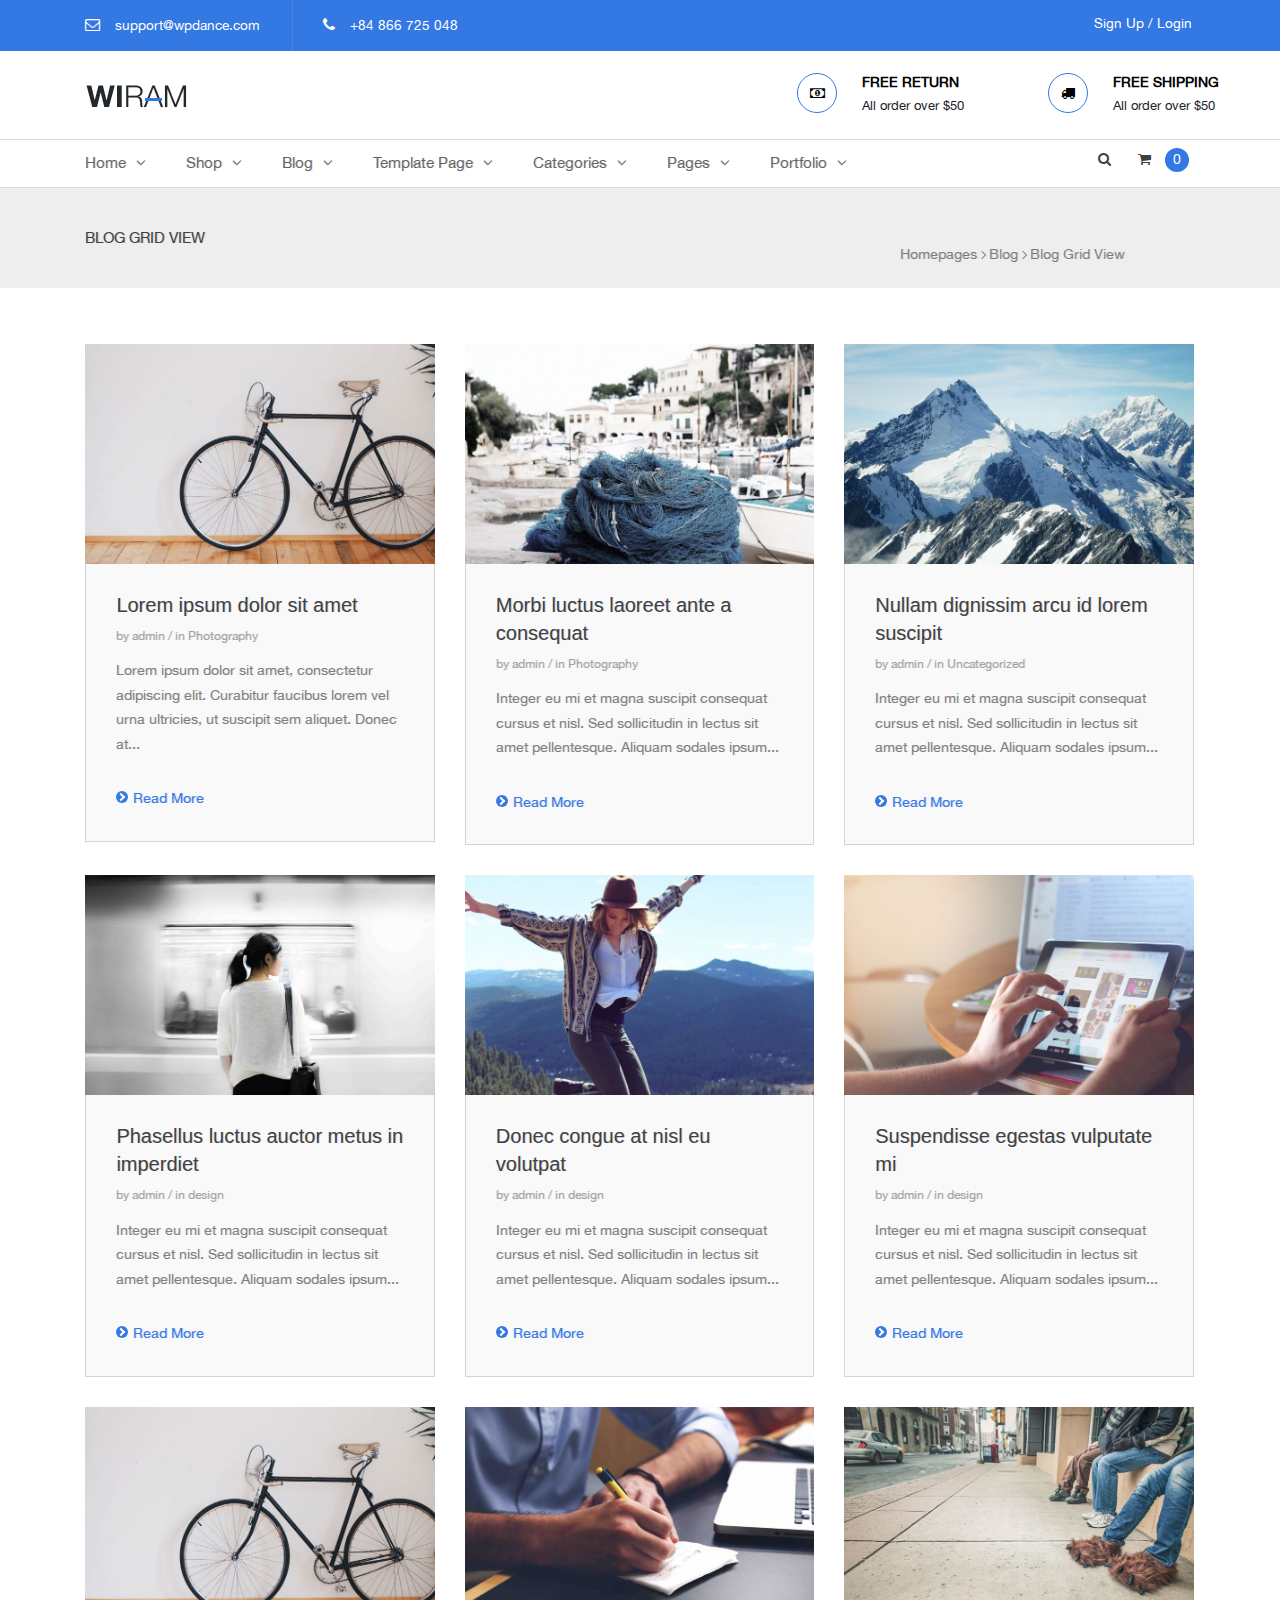
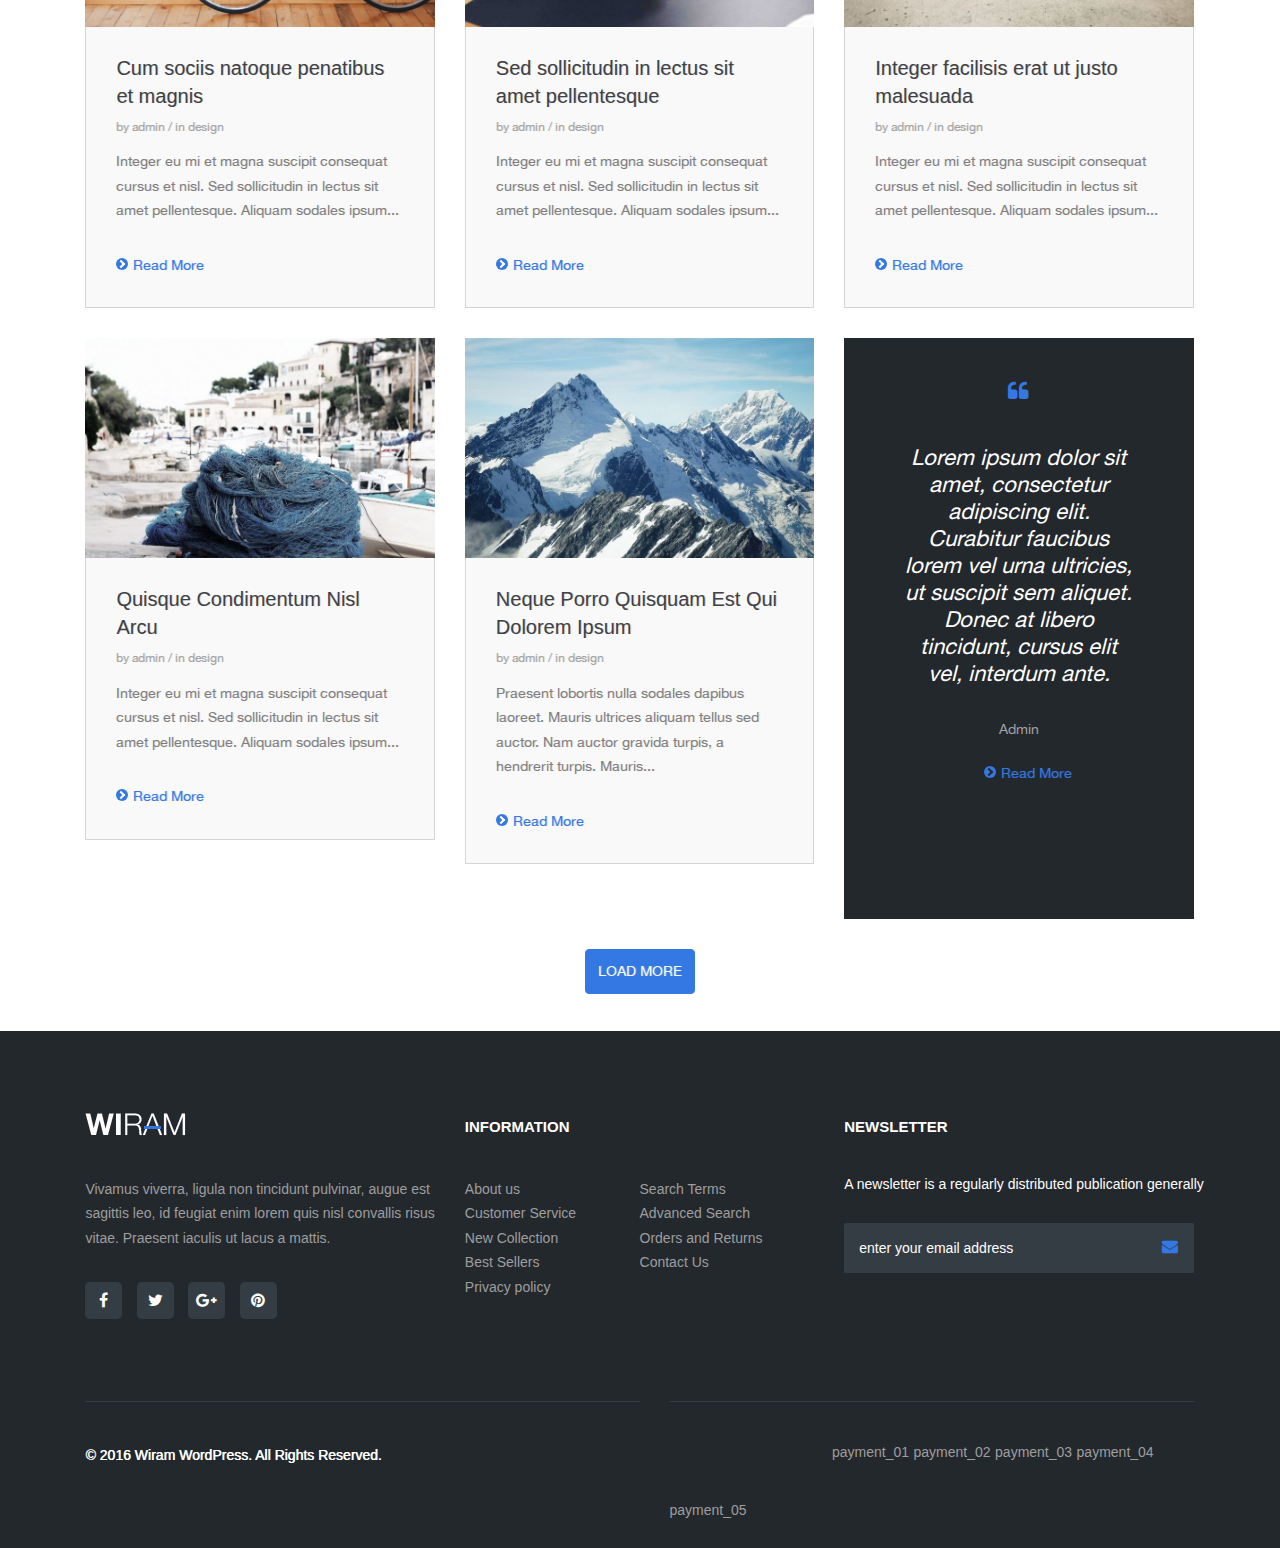
==== commit fce87d91: "Update 4 submenu" ====
--- a/index.html
+++ b/index.html
@@ -62,20 +62,88 @@
 	<div id="navBar">
 		<div class="wrapper">
 			<ul id="leftNavBar">
-				<li><a href="#">Home</a></li>
-				<li><a href="#">Shop</a></li>
-				<li><a href="#">Blog</a></li>
-				<li><a href="#">Template Page</a></li>
-				<li><a href="#">Categories</a></li>
-				<li><a href="#">Pages</a></li>
-				<li><a href="#">Portfolio</a></li>				
+				<li id="Home" class="topMenu">
+					<a href="#" class="topMenuItem">Home</a>
+					<p id="sHome" class="subMenu listStyle1">
+						<a href="#" class="hoverOverMe">Home Fashion 2</a>
+					</p>
+				</li>
+				<li class="topMenu" id="Shop">
+					<a href="#" class="topMenuItem">Shop</a>
+					<ul id="sShop" class="subMenu listStyle1">
+						<li><a href="#" class="hoverOverMe">Shop Style 01</a></li>
+						<li><a href="#" class="hoverOverMe">Shop Style 02</a></li>
+						<li><a href="#" class="hoverOverMe">Shop 2 Columns</a></li>
+						<li><a href="#" class="hoverOverMe">Shop 3 Columns</a></li>
+						<li><a href="#" class="hoverOverMe">Shop 4 Columns</a></li>
+					</ul>
+				</li>
+				<li class="topMenu" id="Blog">
+					<a href="#" class="topMenuItem">Blog</a>
+					<ul id="sBlog" class="subMenu listStyle2">
+						<li class="listStyle2Item">
+							<div>
+								<h2><a href="#" class="hoverOverMe">BLOG STYLES</a></h2>
+								<ul>
+									<li><a href="#" class="hoverOverMe">Left Right Sidebar & Gallery</a></li>
+									<li><a href="#" class="hoverOverMe">Right Sidebar - Slider</a></li>
+									<li><a href="#" class="hoverOverMe">Default Layout</a></li>
+									<li><a href="#" class="hoverOverMe">Full Width Layout & Audio</a></li>
+									<li><a href="#" class="hoverOverMe">Left Sidebar & Video</a></li>
+								</ul>
+							</div>
+						</li>
+						<li class="listStyle2Item">
+							<h2><a href="#" class="hoverOverMe">BLOG PAGES</a></h2></h2>
+							<ul>
+								<li><a href="#" class="hoverOverMe">Blog 1 Column</a></li>
+								<li><a href="#" class="hoverOverMe">Blog 3 Column</a></li>
+								<li><a href="#" class="hoverOverMe">Blog Column Left Right</a></li>
+								<li><a href="#" class="hoverOverMe">Blog 1 Column With Sidebar</a></li>
+								<li><a href="#" class="hoverOverMe">Blog 2 Columns With Sidebar</a></li>
+							</ul>
+						</li>
+						<li class="listStyle2Item">
+							<h2><a href="#" class="hoverOverMe">BLOG PAGES 2</a></h2>
+							<ul>
+								<li><a href="#" class="hoverOverMe">Blog List View</a></li>
+								<li><a href="#" class="hoverOverMe">Masonry Full Width</a></li>
+								<li><a href="#" class="hoverOverMe">Blog Masonry 2 Columns</a></li>
+								<li><a href="#" class="hoverOverMe">Blog Masonry 4 Columns</a></li>
+								<li><a href="#" class="hoverOverMe">Blog ListView With Sidebar</a></li>
+							</ul>
+						</li>
+					</ul>
+				</li>
+				<li id="Template" class="topMenu">
+					<a href="#" class="topMenuItem">Template Page</a>
+				</li>
+				<li id="Categories" class="topMenu">
+					<a href="#" class="topMenuItem">Categories</a>
+				</li>
+				<li id="Page" class="topMenu">
+					<a href="#" class="topMenuItem">Pages</a>
+				</li>
+				<li class="topMenu" id="Portfolio">
+					<a href="#" class="topMenuItem">Portfolio</a>
+					<ul id="sPortfolio" class="subMenu listStyle1">
+						<li><a href="#" class="hoverOverMe">Portfolio Grid View Style 1</a></li>
+						<li><a href="#" class="hoverOverMe">Portfolio Grid View Style 2</a></li>
+						<li><a href="#" class="hoverOverMe">Portfolio Grid View Style 3</a></li>
+						<li><a href="#" class="hoverOverMe">Portfolio Masonry Style 1</a></li>
+						<li><a href="#" class="hoverOverMe">Portfolio Masonry Style 2</a></li>
+						<li><a href="#" class="hoverOverMe">Portfolio Fullwidth Style 1</a></li>
+						<li><a href="#" class="hoverOverMe">Portfolio Fullwidth Style 2</a></li>
+						<li><a href="#" class="hoverOverMe">Portfolio Fullwidth Style 3</a></li>
+						<li><a href="#" class="hoverOverMe">Portfolio Fullwidth Masonry Style 1</a></li>
+						<li><a href="#" class="hoverOverMe">Portfolio Fullwidth Masonry Style 2</a></li>
+					</ul>
+				</li>		
 				<li id="rightNavBar">
-					<a href="#">
-						<div id="search" class="fa fa-search">
-						</div>
+						<a href="#"><i class="fa fa-search" id="search" aria-hidden="true"></i></a>
 						<div id="shopping">
-							<i class="fa fa-shopping-cart" aria-hidden="true"></i>
-							<div id="nItem">0</div>
+							<a href="#"><i class="fa fa-shopping-cart" aria-hidden="true"></i></a>
+							<div id="nItem"><a href="#">0</a></div>
 						</div>
 					</a>
 				</li>
--- a/css/style.css
+++ b/css/style.css
@@ -119,24 +119,23 @@
 
 }
 
-#leftNavBar li
-{
-	display: inline-block;
-	padding: 10px 56px 13px 0;
-	
-}
-#leftNavBar li a
+#leftNavBar .topMenu
+{
+	display: inline-block;
+	padding: 19px 56px 21px 0;
+	margin:-4px 0;
+}
+#leftNavBar .topMenu a
 {
 	text-shadow: 1px 0 rgba(63, 63, 63, 0.2);
 	color:rgba(63, 63, 63, 0.8);
 }
 /*******This is weird**********/
-#navBar ul li:nth-child(8)
-{
-	padding-right: 0px;
-	color:black;
-}
-#leftNavBar li:after
+#leftNavBar .topMenu
+{
+	position: relative;
+}
+#leftNavBar .topMenu:after
 {
 	content: ' ';
 	position: absolute;
@@ -145,26 +144,28 @@
 	border-top: 1px solid rgba(63, 63, 63, 0.8);
 	border-right: 1px solid rgba(63, 63, 63, 0.8);
 	box-shadow: 1px 0 rgba(63, 63, 63, 0.2);
-	margin-top: 4px;
-	margin-left: 13px;
+	right:38px;
+	top:22px;
 	transform: rotate(135deg);
 }
-#leftNavBar li:hover a
+#leftNavBar .topMenu:hover .topMenuItem
 {
 	color: rgb(52,120,227)!important;
 	transition-delay: 0.5s;
 	transition-duration: 0.3s;
 }
-#leftNavBar li:hover:after
+#leftNavBar .topMenu:hover:after
 {
 	border-color: rgb(52,120,227)!important;
 	transition-duration: 0.3s;
 }
 #rightNavBar
 {
-	margin-left:273px;
+	margin-right: 35px;
+	margin-top: 8px;
 	width: auto;
 	font-size: 14px;
+	float: right;
 }
 #rightNavBar:after
 {
@@ -173,6 +174,7 @@
 #search, #shopping i
 {
 	display: inline-block;
+	color:rgba(63,63,63, 1)!important;
 }
 #shopping
 {
@@ -186,10 +188,110 @@
 	height: 24px;
 	border-radius: 24px;
 	background: #3478e3;
-	color:white;
 	text-align: center;
 	padding-top: 4.5px;
 	margin-left: 10px;
+}
+#nItem a
+{
+	display: block;
+	color:white!important;
+}
+.subMenu a
+{
+	font-size: 15px;
+	text-shadow: 1px 0 rgba(127, 126, 126, 0.2);
+	color:rgba(127, 126, 126, 1)!important;
+}
+
+.subMenu
+{
+	min-width: 220px;
+	position: absolute;
+	display:none;
+	top:50px;
+	background: white;
+	border-bottom: 3px solid rgba(52,120,227, 1);
+	box-shadow: -2px 0 8px -2px rgba(63, 63, 63, 0.5), 2px 0 8px -2px rgba(63, 63, 63, 0.3);
+	z-index: 100;
+}
+#Home:hover #sHome
+{
+	display:block;
+}
+.listStyle1
+{
+	left:-31px;
+	padding: 30px 30px 25px 30px;
+}
+.listStyle1 li
+{
+	border-bottom: 1px solid rgba(63, 63, 63, 0.2);
+	width: 100%;
+}
+.listStyle1 li a
+{
+	display: block;
+	width: max-content;
+	margin-top: 15px;
+	margin-bottom: 15px;
+}
+.listStyle1 li:first-child a
+{
+	margin-top: 0px;
+}
+.listStyle1 li:last-child
+{
+	border:none;
+}
+.listStyle1 li:last-child a
+{
+	margin-bottom: 0px;
+}
+#Shop:hover #sShop
+{
+	display:block;
+}
+#Blog:hover #sBlog
+{
+	display:block;
+}
+#Portfolio:hover #sPortfolio
+{
+	display:block;
+}
+.listStyle2
+{
+	width: 1173px;
+	left:-196px;
+	padding: 37px 0 32px 50px;
+	background-image: url(../img/menubg.jpg);
+	background-repeat: no-repeat;
+	background-position: right bottom;
+}
+.listStyle2 a
+{
+	min-width: 145px;
+	display: block;
+	line-height: 19.5px;
+	margin-top: 30px;
+}
+.listStyle2 h2 a
+{
+	margin-top: 0;
+	color: rgb(63,63,63)!important;
+}
+.listStyle2 .listStyle2Item
+{
+	/*If using display inline-block right here it will be given an extra space before the first column*/
+	float: left;
+	width: 145px;
+	margin-right: 90px;
+
+}
+.listStyle2 .listStyle2Item:first-child
+{
+	
 }
 /*********************************************Body*********************************************/
 /*-----------------Grid View Title-------------*/
@@ -259,7 +361,6 @@
 {
 	width: 100%;
 	height: 220px;
-
 }
 
 .firstCol
